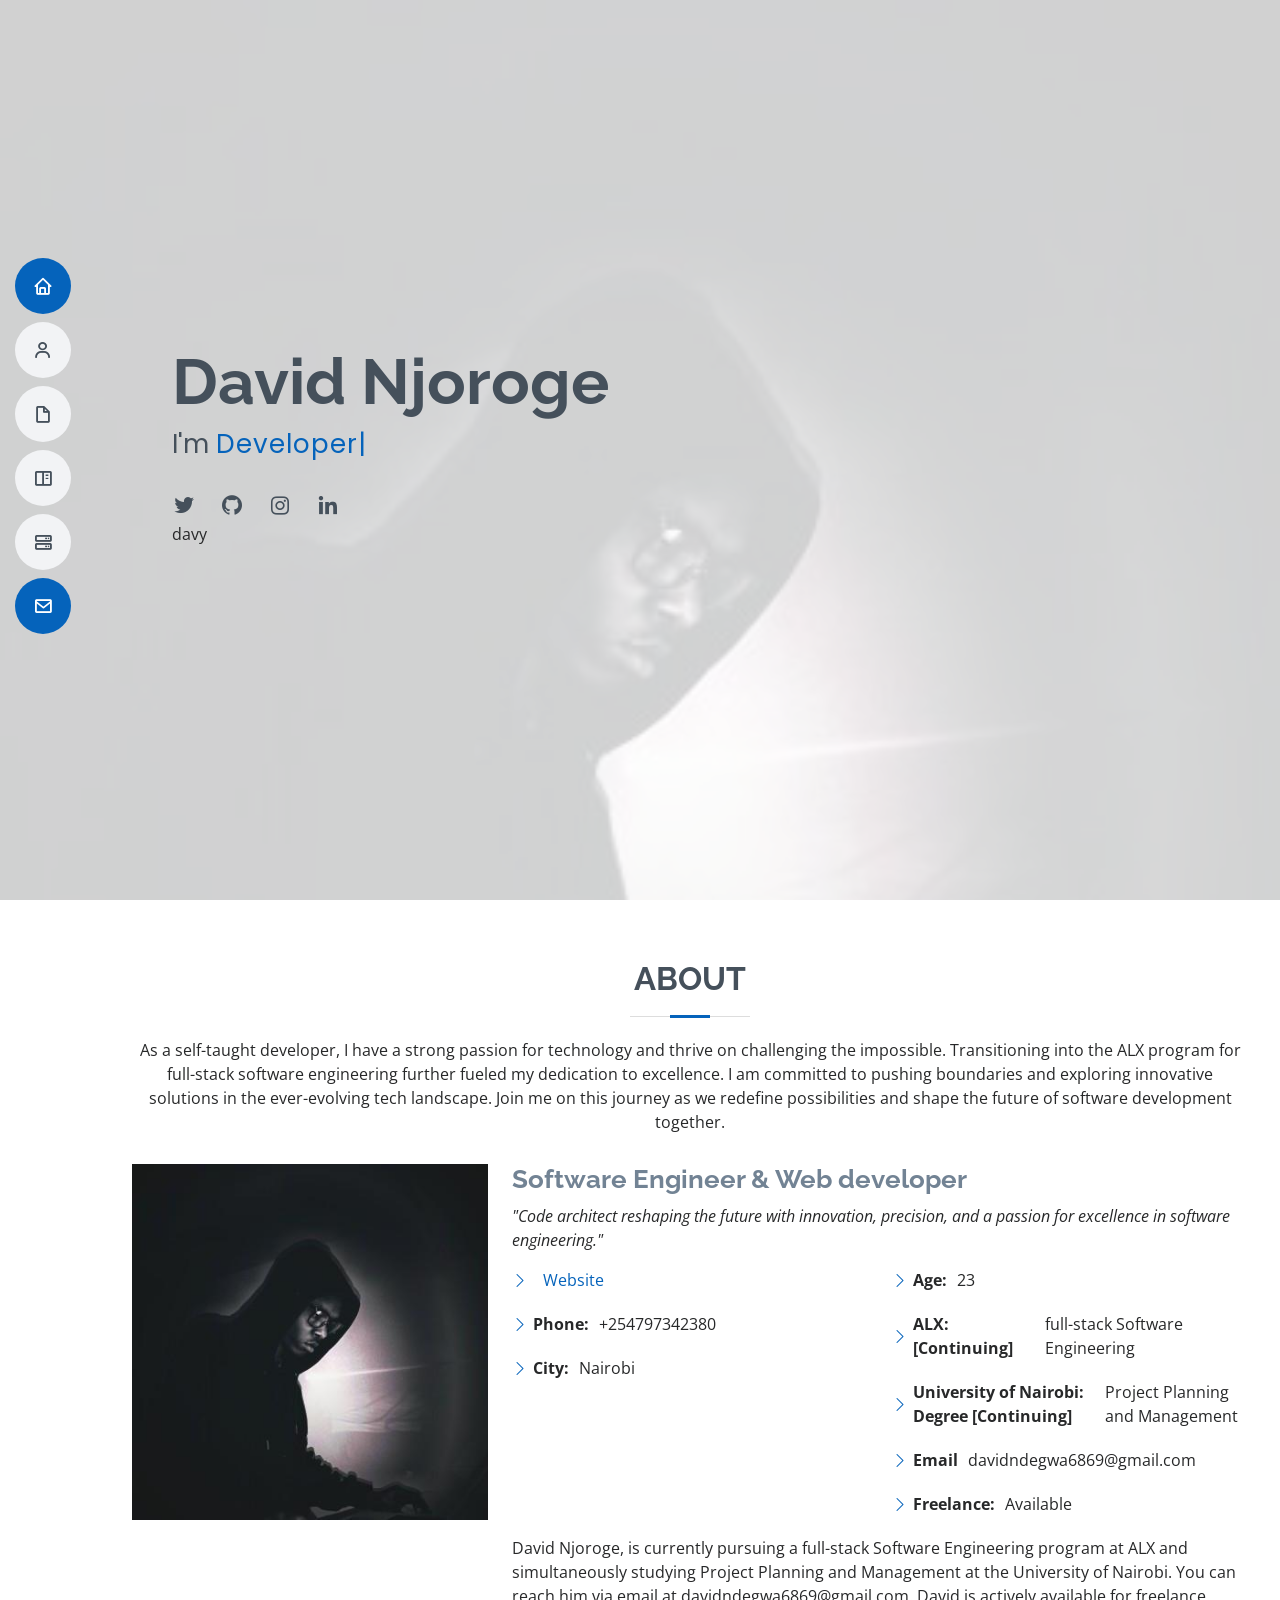
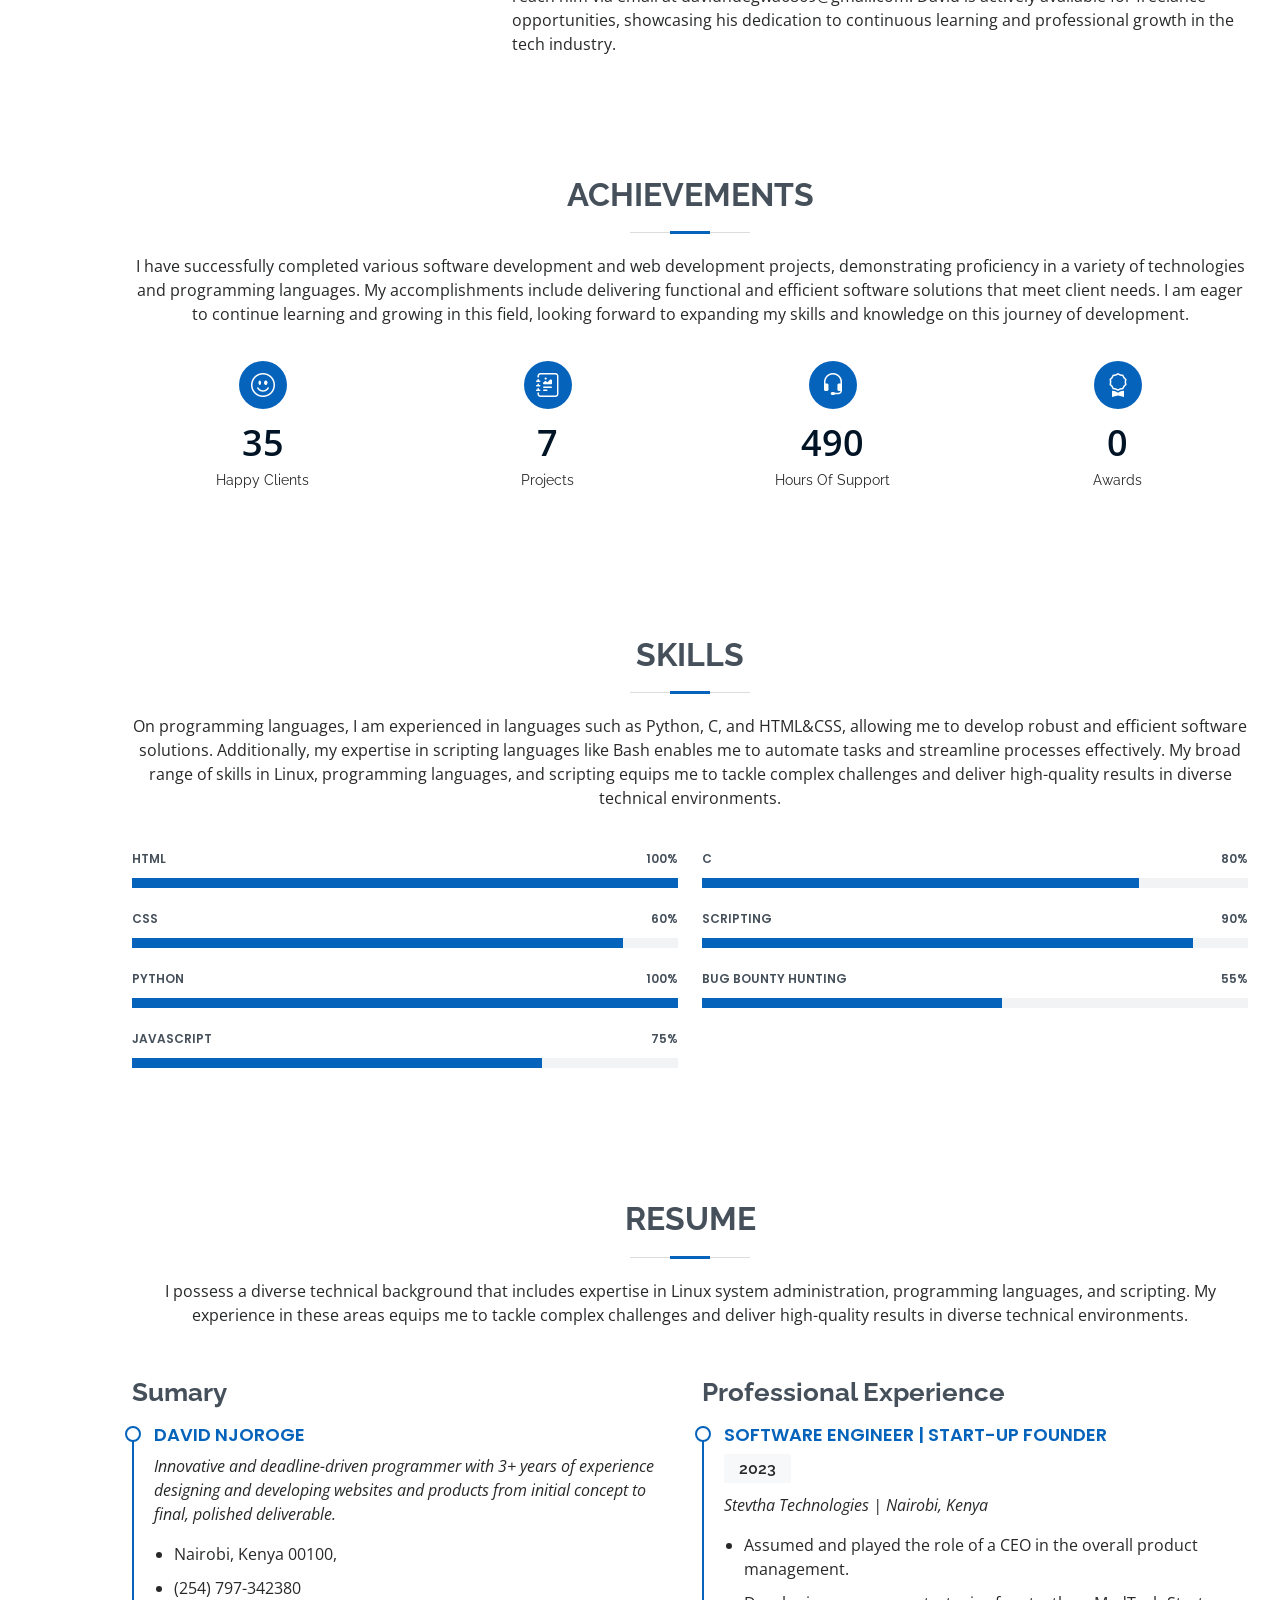
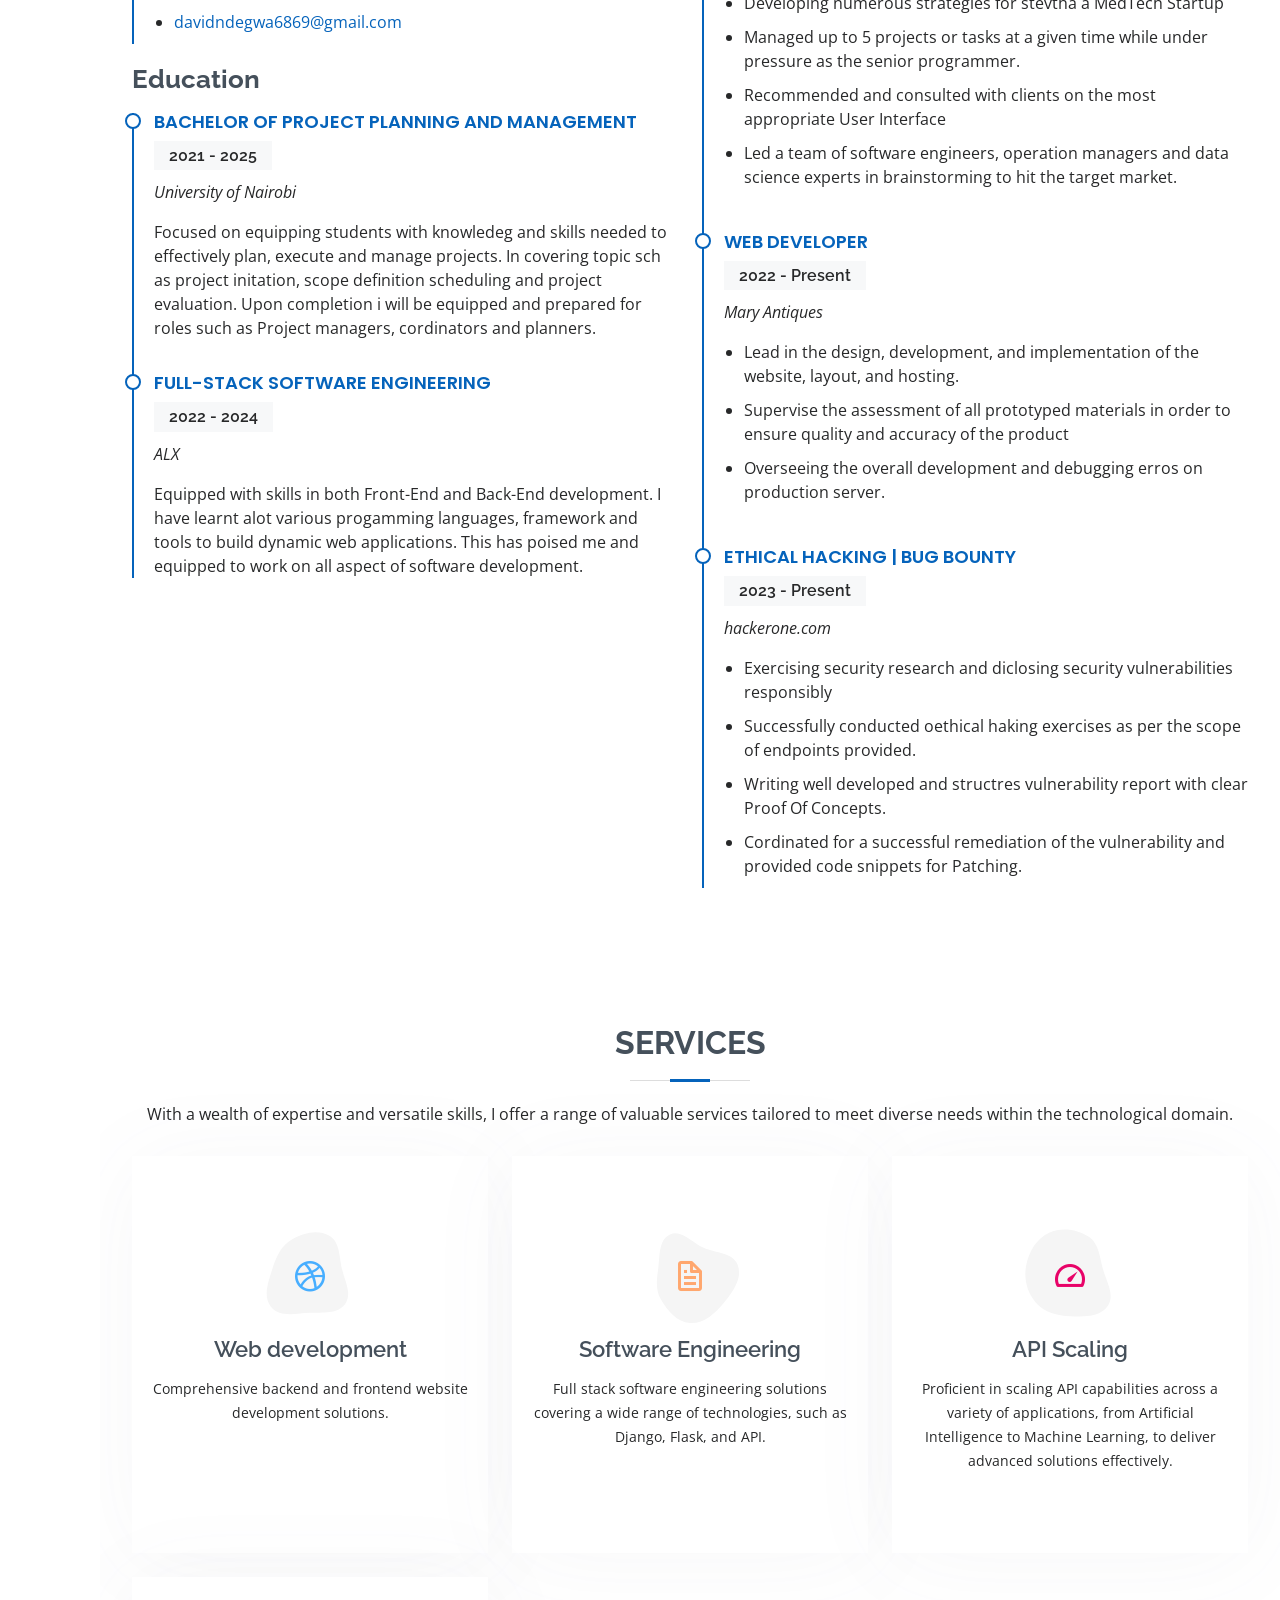
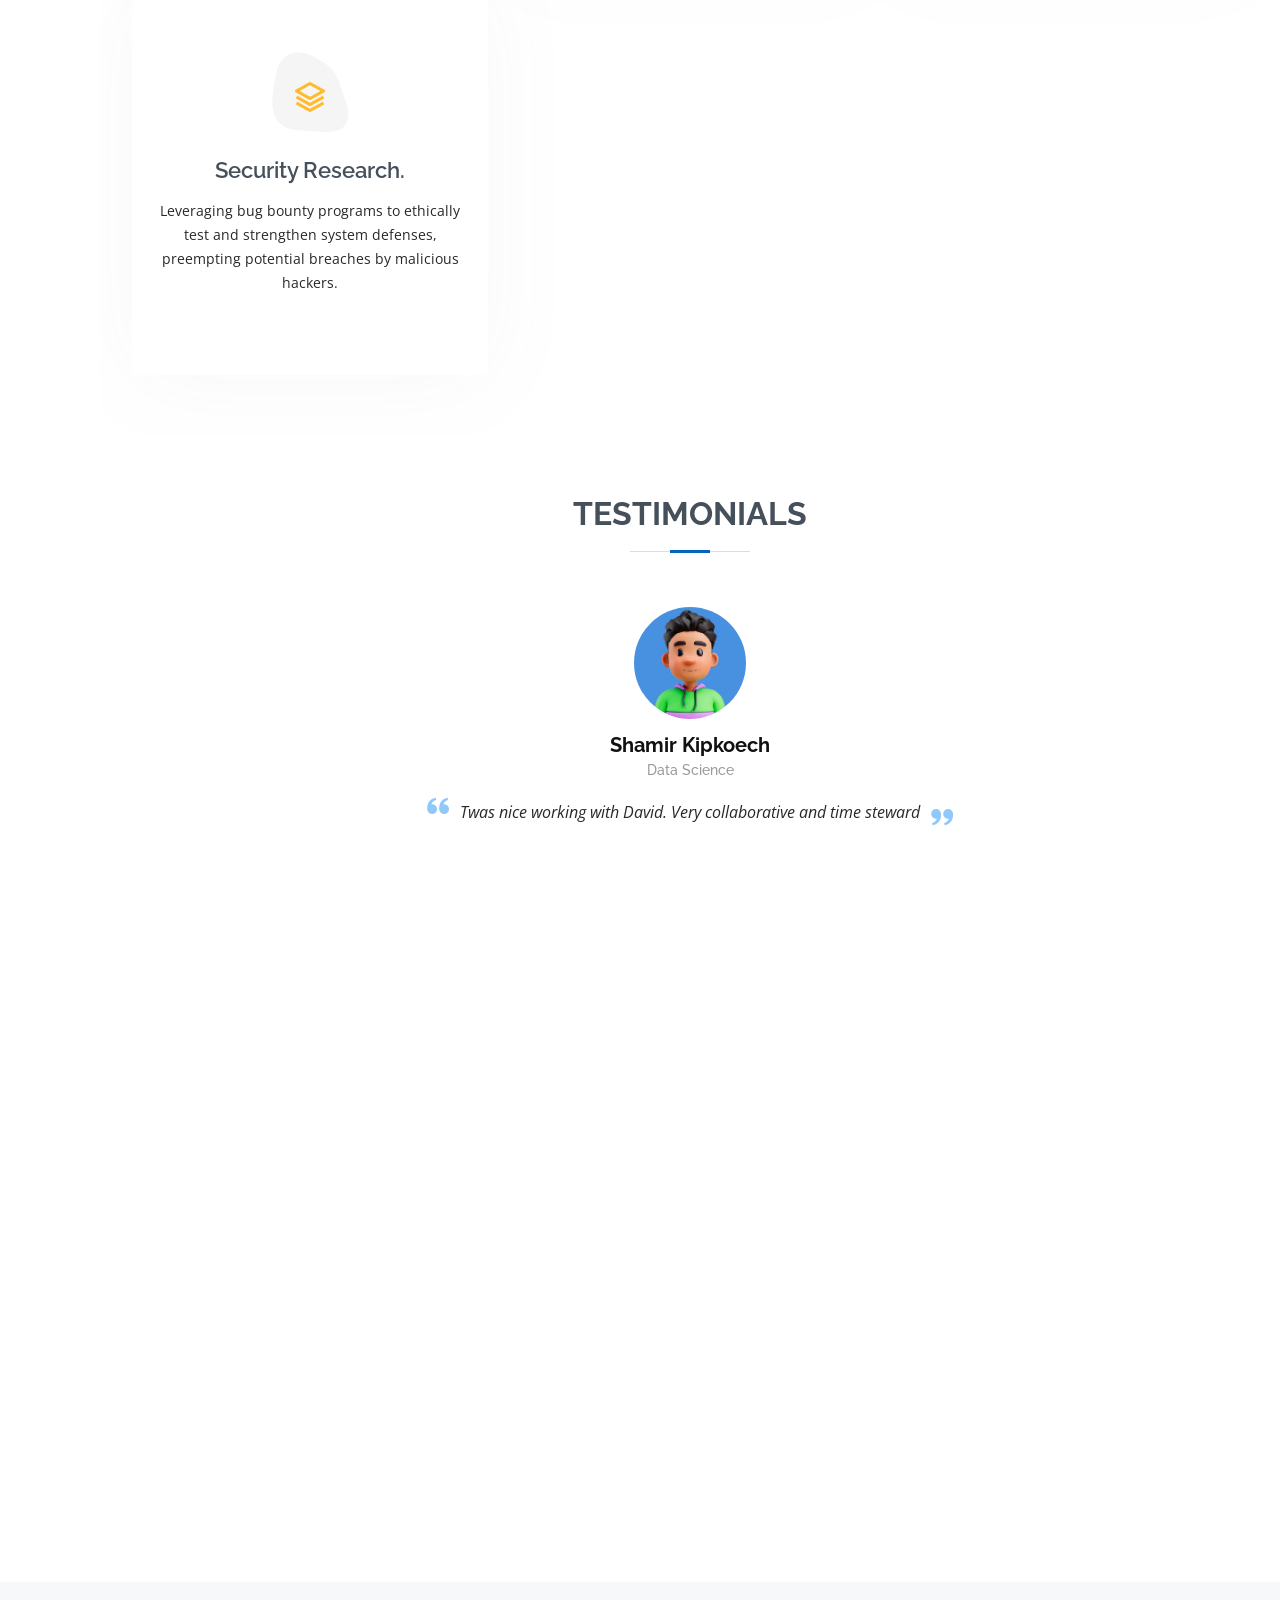
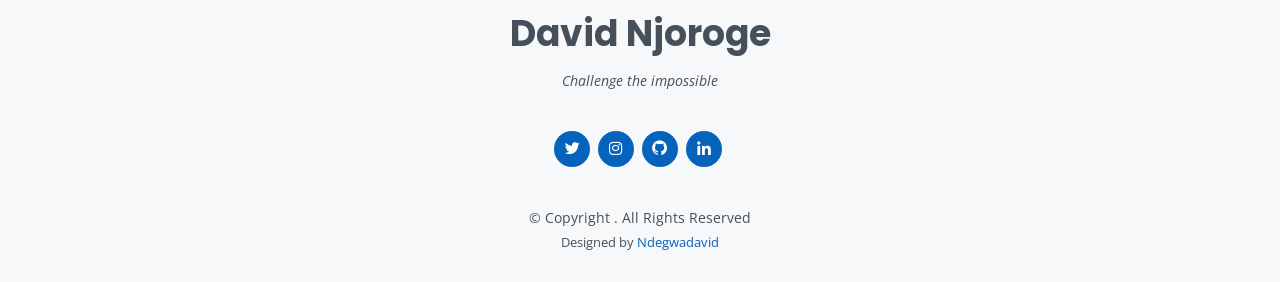
==== index.html @ e7c14a0f "BUild: push" ====
<!DOCTYPE html>
<html lang="en">

<head>
  <meta charset="utf-8">
  <meta content="width=device-width, initial-scale=1.0" name="viewport">

  <title>David Njoroge</title>
  <meta content="" name="description">
  <meta content="" name="keywords">

  <!-- Favicons -->
  <link href="assets/img/favicon.png" rel="icon">
  <link href="assets/img/apple-touch-icon.png" rel="apple-touch-icon">

  <!-- Google Fonts -->
  <link href="https://fonts.googleapis.com/css?family=Open+Sans:300,300i,400,400i,600,600i,700,700i|Raleway:300,300i,400,400i,500,500i,600,600i,700,700i|Poppins:300,300i,400,400i,500,500i,600,600i,700,700i" rel="stylesheet">

  <!-- Vendor CSS Files -->
  <link href="assets/vendor/aos/aos.css" rel="stylesheet">
  <link href="assets/vendor/bootstrap/css/bootstrap.min.css" rel="stylesheet">
  <link href="assets/vendor/bootstrap-icons/bootstrap-icons.css" rel="stylesheet">
  <link href="assets/vendor/boxicons/css/boxicons.min.css" rel="stylesheet">
  <link href="assets/vendor/glightbox/css/glightbox.min.css" rel="stylesheet">
  <link href="assets/vendor/swiper/swiper-bundle.min.css" rel="stylesheet">

  <!-- Template Main CSS File -->
  <link href="assets/css/style.css" rel="stylesheet">

  <!-- =======================================================
  * Template Name: MyResume
  * Updated: Jan 29 2024 with Bootstrap v5.3.2
  * Template URL: https://bootstrapmade.com/free-html-bootstrap-template-my-resume/
  * Author: BootstrapMade.com
  * License: https://bootstrapmade.com/license/
  ======================================================== -->
</head>

<body>

  <!-- ======= Mobile nav toggle button ======= -->
  <!-- <button type="button" class="mobile-nav-toggle d-xl-none"><i class="bi bi-list mobile-nav-toggle"></i></button> -->
  <i class="bi bi-list mobile-nav-toggle d-lg-none"></i>
  <!-- ======= Header ======= -->
  <header id="header" class="d-flex flex-column justify-content-center">

    <nav id="navbar" class="navbar nav-menu">
      <ul>
        <li><a href="#hero" class="nav-link scrollto active"><i class="bx bx-home"></i> <span>Home</span></a></li>
        <li><a href="#about" class="nav-link scrollto"><i class="bx bx-user"></i> <span>About</span></a></li>
        <li><a href="#resume" class="nav-link scrollto"><i class="bx bx-file-blank"></i> <span>Resume</span></a></li>
        <li><a href="#portfolio" class="nav-link scrollto"><i class="bx bx-book-content"></i> <span>Portfolio</span></a></li>
        <li><a href="#services" class="nav-link scrollto"><i class="bx bx-server"></i> <span>Services</span></a></li>
        <li><a href="#contact" class="nav-link scrollto"><i class="bx bx-envelope"></i> <span>Contact</span></a></li>
      </ul>
    </nav><!-- .nav-menu -->

  </header><!-- End Header -->

  <!-- ======= Hero Section ======= -->
  <section id="hero" class="d-flex flex-column justify-content-center">
    <div class="container" data-aos="zoom-in" data-aos-delay="100">
      <h1>David Njoroge</h1>
      <p>I'm <span class="typed" data-typed-items="Developer, Project management student, Freelancer, Software Engineer"></span></p>
      <div class="social-links">
        <a href="#" class="twitter"><i class="bx bxl-twitter"></i></a>
        <a href="https://github.com/Ndegwadavid" target="_blank" class="github"><i class="bx bxl-github"></i></a>
        <!--
          <a href="#" class="facebook"><i class="bx bxl-facebook"></i></a>
          <a href="#" class="twitter"><i class="bx bxl-twitter"></i></a>
        -->        


        <a href="https://www.instagram.com/david.njoroge_/" target="_blank" class="instagram"><i class="bx bxl-instagram"></i></a>
        <!--
          <a href="#" class="google-plus"><i class="bx bxl-skype"></i></a>

        -->
        <a href="https://www.linkedin.com/in/david-njoroge-7a6a55226/" target="_blank" class="linkedin"><i class="bx bxl-linkedin"></i></a>
      </div>davy
    </div>
  </section><!-- End Hero -->

  <main id="main">

    <!-- ======= About Section ======= -->
    <section id="about" class="about">
      <div class="container" data-aos="fade-up">

        <div class="section-title">
          <h2>About</h2>
          <p>As a self-taught developer, I have a strong passion for technology and thrive on challenging the impossible. Transitioning into the ALX program for full-stack software engineering further fueled my dedication to excellence. I am committed to pushing boundaries and exploring innovative solutions in the ever-evolving tech landscape. Join me on this journey as we redefine possibilities and shape the future of software development together.</p>
        </div>

        <div class="row">
          <div class="col-lg-4">
            <img src="assets/img/Myprof.jpeg" class="img-fluid" alt="">
          </div>
          <div class="col-lg-8 pt-4 pt-lg-0 content">
            <h3>Software Engineer & Web developer</h3>
            <p class="fst-italic">
              "Code architect reshaping the future with innovation, precision, and a passion for excellence in software engineering."
            </p>
            <div class="row">
              <div class="col-lg-6">
                <ul>
                  <li><i class="bi bi-chevron-right"></i> <strong></strong> <span><a href="https://sysu.me">Website</a></span></li>
                  <li><i class="bi bi-chevron-right"></i> <strong>Phone:</strong> <span>+254797342380</span></li>
                  <li><i class="bi bi-chevron-right"></i> <strong>City:</strong> <span>Nairobi</span></li>
                </ul>
              </div>
              <div class="col-lg-6">
                <ul>
                  <li><i class="bi bi-chevron-right"></i> <strong>Age:</strong> <span>23</span></li>
                  <li><i class="bi bi-chevron-right"></i> <strong>ALX: [Continuing]</strong> <span>full-stack Software Engineering</span></li>
                  <li><i class="bi bi-chevron-right"></i> <strong>University of Nairobi: Degree [Continuing]</strong> <span>Project Planning and Management</span></li>
                  <li><i class="bi bi-chevron-right"></i> <strong>Email</strong> <span>davidndegwa6869@gmail.com</span></li>
                  <li><i class="bi bi-chevron-right"></i> <strong>Freelance:</strong> <span>Available</span></li>
                </ul>
              </div>
            </div>
            <p>
              David Njoroge, is currently pursuing a full-stack Software Engineering program at ALX and simultaneously studying Project Planning and Management at the University of Nairobi. You can reach him via email at davidndegwa6869@gmail.com. David is actively available for freelance opportunities, showcasing his dedication to continuous learning and professional growth in the tech industry.
            </p>
          </div>
        </div>

      </div>
    </section><!-- End About Section -->

    <!-- ======= Facts Section ======= -->
    <section id="facts" class="facts">
      <div class="container" data-aos="fade-up">

        <div class="section-title">
          <h2>Achievements</h2>
          <p>I have successfully completed various software development and web development projects, demonstrating proficiency in a variety of technologies and programming languages. My accomplishments include delivering functional and efficient software solutions that meet client needs. I am eager to continue learning and growing in this field, looking forward to expanding my skills and knowledge on this journey of development.</p>
        </div>

        <div class="row">

          <div class="col-lg-3 col-md-6">
            <div class="count-box">
              <i class="bi bi-emoji-smile"></i>
              <span data-purecounter-start="0" data-purecounter-end="36" data-purecounter-duration="1" class="purecounter"></span>
              <p>Happy Clients</p>
            </div>
          </div>

          <div class="col-lg-3 col-md-6 mt-5 mt-md-0">
            <div class="count-box">
              <i class="bi bi-journal-richtext"></i>
              <span data-purecounter-start="0" data-purecounter-end="7" data-purecounter-duration="1" class="purecounter"></span>
              <p>Projects</p>
            </div>
          </div>

          <div class="col-lg-3 col-md-6 mt-5 mt-lg-0">
            <div class="count-box">
              <i class="bi bi-headset"></i>
              <span data-purecounter-start="0" data-purecounter-end="500" data-purecounter-duration="1" class="purecounter"></span>
              <p>Hours Of Support</p>
            </div>
          </div>

          <div class="col-lg-3 col-md-6 mt-5 mt-lg-0">
            <div class="count-box">
              <i class="bi bi-award"></i>
              <span data-purecounter-start="0" data-purecounter-end="0" data-purecounter-duration="1" class="purecounter"></span>
              <p>Awards</p>
            </div>
          </div>

        </div>

      </div>
    </section><!-- End Facts Section -->

    <!-- ======= Skills Section ======= -->
    <section id="skills" class="skills section-bg">
      <div class="container" data-aos="fade-up">

        <div class="section-title">
          <h2>Skills</h2>
          <p>On programming languages, I am experienced in languages such as Python, C, and HTML&CSS, allowing me to develop robust and efficient software solutions. Additionally, my expertise in scripting languages like Bash enables me to automate tasks and streamline processes effectively. My broad range of skills in Linux, programming languages, and scripting equips me to tackle complex challenges and deliver high-quality results in diverse technical environments.</p>
        </div>

        <div class="row skills-content">

          <div class="col-lg-6">

            <div class="progress">
              <span class="skill">HTML <i class="val">100%</i></span>
              <div class="progress-bar-wrap">
                <div class="progress-bar" role="progressbar" aria-valuenow="100" aria-valuemin="0" aria-valuemax="100"></div>
              </div>
            </div>
            

            <div class="progress">
              <span class="skill">CSS <i class="val">60%</i></span>
              <div class="progress-bar-wrap">
                <div class="progress-bar" role="progressbar" aria-valuenow="90" aria-valuemin="0" aria-valuemax="100"></div>
              </div>
            </div>
            <div class="progress">
              <span class="skill">Python<i class="val">100%</i></span>
              <div class="progress-bar-wrap">
                <div class="progress-bar" role="progressbar" aria-valuenow="100" aria-valuemin="0" aria-valuemax="100"></div>
              </div>
            </div>

            <div class="progress">
              <span class="skill">JavaScript <i class="val">75%</i></span>
              <div class="progress-bar-wrap">
                <div class="progress-bar" role="progressbar" aria-valuenow="75" aria-valuemin="0" aria-valuemax="100"></div>
              </div>
            </div>

          </div>

          <div class="col-lg-6">

            <div class="progress">
              <span class="skill">C<i class="val">80%</i></span>
              <div class="progress-bar-wrap">
                <div class="progress-bar" role="progressbar" aria-valuenow="80" aria-valuemin="0" aria-valuemax="100"></div>
              </div>
            </div>

            <div class="progress">
              <span class="skill">Scripting<i class="val">90%</i></span>
              <div class="progress-bar-wrap">
                <div class="progress-bar" role="progressbar" aria-valuenow="90" aria-valuemin="0" aria-valuemax="100"></div>
              </div>
            </div>

            <div class="progress">
              <span class="skill">Bug BOunty Hunting<i class="val">55%</i></span>
              <div class="progress-bar-wrap">
                <div class="progress-bar" role="progressbar" aria-valuenow="55" aria-valuemin="0" aria-valuemax="100"></div>
              </div>
            </div>

          </div>

        </div>

      </div>
    </section><!-- End Skills Section -->

    <!-- ======= Resume Section ======= -->
    <section id="resume" class="resume">
      <div class="container" data-aos="fade-up">

        <div class="section-title">
          <h2>Resume</h2>
          <p>I possess a diverse technical background that includes expertise in Linux system administration, programming languages, and scripting. My experience in these areas equips me to tackle complex challenges and deliver high-quality results in diverse technical environments.</p>
        </div>

        <div class="row">
          <div class="col-lg-6">
            <h3 class="resume-title">Sumary</h3>
            <div class="resume-item pb-0">
              <h4>David Njoroge</h4>
              <p><em>Innovative and deadline-driven programmer with 3+ years of experience designing and developing websites and products from initial concept to final, polished deliverable.</em></p>
              <ul>
                <li>Nairobi, Kenya 00100,</li>
                <li>(254) 797-342380</li>
                <li><a href="https://mail.google.com" target="_blank"> davidndegwa6869@gmail.com</a></li>
              </ul>
            </div>

            <h3 class="resume-title">Education</h3>
            <div class="resume-item">
              <h4>Bachelor of Project Planning and Management</h4>
              <h5>2021 - 2025</h5>
              <p><em>University of Nairobi</em></p>
              <p>Focused on equipping students with knowledeg and skills needed to effectively plan, execute and manage projects. In covering topic sch as project initation, scope definition scheduling and project evaluation. Upon completion i will be equipped and prepared for roles such as Project managers, cordinators and planners.</p>
            </div>
            <div class="resume-item">
              <h4>Full-Stack SOftware Engineering</h4>
              <h5>2022 - 2024</h5>
              <p><em>ALX</em></p>
              <p>Equipped with skills in both Front-End and Back-End development. I have learnt alot various progamming languages, framework and tools to build dynamic web applications. This has poised me and equipped to work on all aspect of software development.</p>
            </div>
          </div>
          <div class="col-lg-6">
            <h3 class="resume-title">Professional Experience</h3>
            <div class="resume-item"> 
              <h4>Software Engineer | Start-up FOunder</h4>
              <h5>2023</h5>
              <p><em>Stevtha Technologies | Nairobi, Kenya</em></p>
              <ul>
                <li>Assumed and played the role of a CEO in the overall product management.</li>
                <li>Developing numerous strategies for stevtha a MedTech Startup</li>
                <li>Managed up to 5 projects or tasks at a given time while under pressure as the senior programmer.</li>
                <li>Recommended and consulted with clients on the most appropriate User Interface</li>
                <li>Led a team of software engineers, operation managers and data science experts in brainstorming to hit the target market.</li>
              </ul>
            </div>
            <div class="resume-item">
              <h4>Web Developer</h4>
              <h5>2022 - Present</h5>
              <p><em>Mary Antiques</em></p>
              <ul>
                <li>Lead in the design, development, and implementation of the website, layout, and hosting.</li>                
                <li>Supervise the assessment of all prototyped materials in order to ensure quality and accuracy of the product</li>
                <li>Overseeing the overall development and debugging erros on production server.</li>
              </ul>
            </div>
            <div class="resume-item">
              <h4>Ethical Hacking | Bug bounty</h4>
              <h5>2023 - Present</h5>
              <p><em>hackerone.com</em></p>
              <ul>
                <li>Exercising security research and diclosing security vulnerabilities responsibly</li>
                <li>Successfully conducted oethical haking exercises as per the scope of endpoints provided.</li>
                <li>Writing well developed and structres vulnerability report with clear Proof Of Concepts.</li>
                <li>Cordinated for a successful remediation of the vulnerability and provided code snippets for Patching.</li>
              </ul>
            </div>
          </div>
        </div>

      </div>
    </section><!-- End Resume Section -->
<!--
  <section id="portfolio" class="portfolio section-bg">
    <div class="container" data-aos="fade-up">

      <div class="section-title">
        <h2>Portfolio</h2>
        <p>Magnam dolores commodi suscipit. Necessitatibus eius consequatur ex aliquid fuga eum quidem. Sit sint consectetur velit. Quisquam quos quisquam cupiditate. Et nemo qui impedit suscipit alias ea. Quia fugiat sit in iste officiis commodi quidem hic quas.</p>
      </div>

      <div class="row">
        <div class="col-lg-12 d-flex justify-content-center" data-aos="fade-up" data-aos-delay="100">
          <ul id="portfolio-flters">
            <li data-filter="*" class="filter-active">All</li>
            <li data-filter=".filter-app">App</li>
            <li data-filter=".filter-card">Card</li>
            <li data-filter=".filter-web">Web</li>
          </ul>
        </div>
      </div>

      <div class="row portfolio-container" data-aos="fade-up" data-aos-delay="200">

        <div class="col-lg-4 col-md-6 portfolio-item filter-app">
          <div class="portfolio-wrap">
            <img src="assets/img/portfolio/portfolio-1.jpg" class="img-fluid" alt="">
            <div class="portfolio-info">
              <h4>App 1</h4>
              <p>App</p>
              <div class="portfolio-links">
                <a href="assets/img/portfolio/portfolio-1.jpg" data-gallery="portfolioGallery" class="portfolio-lightbox" title="App 1"><i class="bx bx-plus"></i></a>
                <a href="portfolio-details.html" class="portfolio-details-lightbox" data-glightbox="type: external" title="Portfolio Details"><i class="bx bx-link"></i></a>
              </div>
            </div>
          </div>
        </div>

        <div class="col-lg-4 col-md-6 portfolio-item filter-web">
          <div class="portfolio-wrap">
            <img src="assets/img/portfolio/portfolio-2.jpg" class="img-fluid" alt="">
            <div class="portfolio-info">
              <h4>Web 3</h4>
              <p>Web</p>
              <div class="portfolio-links">
                <a href="assets/img/portfolio/portfolio-2.jpg" data-gallery="portfolioGallery" class="portfolio-lightbox" title="Web 3"><i class="bx bx-plus"></i></a>
                <a href="portfolio-details.html" class="portfolio-details-lightbox" data-glightbox="type: external" title="Portfolio Details"><i class="bx bx-link"></i></a>
              </div>
            </div>
          </div>
        </div>

        <div class="col-lg-4 col-md-6 portfolio-item filter-app">
          <div class="portfolio-wrap">
            <img src="assets/img/portfolio/portfolio-3.jpg" class="img-fluid" alt="">
            <div class="portfolio-info">
              <h4>App 2</h4>
              <p>App</p>
              <div class="portfolio-links">
                <a href="assets/img/portfolio/portfolio-3.jpg" data-gallery="portfolioGallery" class="portfolio-lightbox" title="App 2"><i class="bx bx-plus"></i></a>
                <a href="portfolio-details.html" class="portfolio-details-lightbox" data-glightbox="type: external" title="Portfolio Details"><i class="bx bx-link"></i></a>
              </div>
            </div>
          </div>
        </div>

        <div class="col-lg-4 col-md-6 portfolio-item filter-card">
          <div class="portfolio-wrap">
            <img src="assets/img/portfolio/portfolio-4.jpg" class="img-fluid" alt="">
            <div class="portfolio-info">
              <h4>Card 2</h4>
              <p>Card</p>
              <div class="portfolio-links">
                <a href="assets/img/portfolio/portfolio-4.jpg" data-gallery="portfolioGallery" class="portfolio-lightbox" title="Card 2"><i class="bx bx-plus"></i></a>
                <a href="portfolio-details.html" class="portfolio-details-lightbox" data-glightbox="type: external" title="Portfolio Details"><i class="bx bx-link"></i></a>
              </div>
            </div>
          </div>
        </div>

        <div class="col-lg-4 col-md-6 portfolio-item filter-web">
          <div class="portfolio-wrap">
            <img src="assets/img/portfolio/portfolio-5.jpg" class="img-fluid" alt="">
            <div class="portfolio-info">
              <h4>Web 2</h4>
              <p>Web</p>
              <div class="portfolio-links">
                <a href="assets/img/portfolio/portfolio-5.jpg" data-gallery="portfolioGallery" class="portfolio-lightbox" title="Web 2"><i class="bx bx-plus"></i></a>
                <a href="portfolio-details.html" class="portfolio-details-lightbox" data-glightbox="type: external" title="Portfolio Details"><i class="bx bx-link"></i></a>
              </div>
            </div>
          </div>
        </div>

        <div class="col-lg-4 col-md-6 portfolio-item filter-app">
          <div class="portfolio-wrap">
            <img src="assets/img/portfolio/portfolio-6.jpg" class="img-fluid" alt="">
            <div class="portfolio-info">
              <h4>App 3</h4>
              <p>App</p>
              <div class="portfolio-links">
                <a href="assets/img/portfolio/portfolio-6.jpg" data-gallery="portfolioGallery" class="portfolio-lightbox" title="App 3"><i class="bx bx-plus"></i></a>
                <a href="portfolio-details.html" class="portfolio-details-lightbox" data-glightbox="type: external" title="Portfolio Details"><i class="bx bx-link"></i></a>
              </div>
            </div>
          </div>
        </div>

        <div class="col-lg-4 col-md-6 portfolio-item filter-card">
          <div class="portfolio-wrap">
            <img src="assets/img/portfolio/portfolio-7.jpg" class="img-fluid" alt="">
            <div class="portfolio-info">
              <h4>Card 1</h4>
              <p>Card</p>
              <div class="portfolio-links">
                <a href="assets/img/portfolio/portfolio-7.jpg" data-gallery="portfolioGallery" class="portfolio-lightbox" title="Card 1"><i class="bx bx-plus"></i></a>
                <a href="portfolio-details.html" class="portfolio-details-lightbox" data-glightbox="type: external" title="Portfolio Details"><i class="bx bx-link"></i></a>
              </div>
            </div>
          </div>
        </div>

        <div class="col-lg-4 col-md-6 portfolio-item filter-card">
          <div class="portfolio-wrap">
            <img src="assets/img/portfolio/portfolio-8.jpg" class="img-fluid" alt="">
            <div class="portfolio-info">
              <h4>Card 3</h4>
              <p>Card</p>
              <div class="portfolio-links">
                <a href="assets/img/portfolio/portfolio-8.jpg" data-gallery="portfolioGallery" class="portfolio-lightbox" title="Card 3"><i class="bx bx-plus"></i></a>
                <a href="portfolio-details.html" class="portfolio-details-lightbox" data-glightbox="type: external" title="Portfolio Details"><i class="bx bx-link"></i></a>
              </div>
            </div>
          </div>
        </div>

        <div class="col-lg-4 col-md-6 portfolio-item filter-web">
          <div class="portfolio-wrap">
            <img src="assets/img/portfolio/portfolio-9.jpg" class="img-fluid" alt="">
            <div class="portfolio-info">
              <h4>Web 3</h4>
              <p>Web</p>
              <div class="portfolio-links">
                <a href="assets/img/portfolio/portfolio-9.jpg" data-gallery="portfolioGallery" class="portfolio-lightbox" title="Web 3"><i class="bx bx-plus"></i></a>
                <a href="portfolio-details.html" class="portfolio-details-lightbox" data-glightbox="type: external" title="Portfolio Details"><i class="bx bx-link"></i></a>
              </div>
            </div>
          </div>
        </div>

      </div>

    </div>
  </section>
-->

    <!-- ======= Services Section ======= -->
    <section id="services" class="services">
      <div class="container" data-aos="fade-up">

        <div class="section-title">
          <h2>Services</h2>
          <p>With a wealth of expertise and versatile skills, I offer a range of valuable services tailored to meet diverse needs within the technological domain.</p>
        </div>

        <div class="row">

          <div class="col-lg-4 col-md-6 d-flex align-items-stretch" data-aos="zoom-in" data-aos-delay="100">
            <div class="icon-box iconbox-blue">
              <div class="icon">
                <svg width="100" height="100" viewBox="0 0 600 600" xmlns="http://www.w3.org/2000/svg">
                  <path stroke="none" stroke-width="0" fill="#f5f5f5" d="M300,521.0016835830174C376.1290562159157,517.8887921683347,466.0731472004068,529.7835943286574,510.70327084640275,468.03025145048787C554.3714126377745,407.6079735673963,508.03601936045806,328.9844924480964,491.2728898941984,256.3432110539036C474.5976632858925,184.082847569629,479.9380746630129,96.60480741107993,416.23090153303,58.64404602377083C348.86323505073057,18.502131276798302,261.93793281208167,40.57373210992963,193.5410806939664,78.93577620505333C130.42746243093433,114.334589627462,98.30271207620316,179.96522072025542,76.75703585869454,249.04625023123273C51.97151888228291,328.5150500222984,13.704378332031375,421.85034740162234,66.52175969318436,486.19268352777647C119.04800174914682,550.1803526380478,217.28368757567262,524.383925680826,300,521.0016835830174"></path>
                </svg>
                <i class="bx bxl-dribbble"></i>
              </div>
              <h4><a href="">Web development</a></h4>
              <p>Comprehensive backend and frontend website development solutions.</p>
            </div>
          </div>

          <div class="col-lg-4 col-md-6 d-flex align-items-stretch mt-4 mt-md-0" data-aos="zoom-in" data-aos-delay="200">
            <div class="icon-box iconbox-orange ">
              <div class="icon">
                <svg width="100" height="100" viewBox="0 0 600 600" xmlns="http://www.w3.org/2000/svg">
                  <path stroke="none" stroke-width="0" fill="#f5f5f5" d="M300,582.0697525312426C382.5290701553225,586.8405444964366,449.9789794690241,525.3245884688669,502.5850820975895,461.55621195738473C556.606425686781,396.0723002908107,615.8543463187945,314.28637112970534,586.6730223649479,234.56875336149918C558.9533121215079,158.8439757836574,454.9685369536778,164.00468322053177,381.49747125262974,130.76875717737553C312.15926192815925,99.40240125094834,248.97055460311594,18.661163978235184,179.8680185752513,50.54337015887873C110.5421016452524,82.52863877960104,119.82277516462835,180.83849132639028,109.12597500060166,256.43424936330496C100.08760227029461,320.3096726198365,92.17705696193138,384.0621239912766,124.79988738764834,439.7174275375508C164.83382741302287,508.01625554203684,220.96474134820875,577.5009287672846,300,582.0697525312426"></path>
                </svg>
                <i class="bx bx-file"></i>
              </div>
              <h4><a href="">Software Engineering</a></h4>
              <p>Full stack software engineering solutions covering a wide range of technologies, such as Django, Flask, and API.</p>
            </div>
          </div>

          <div class="col-lg-4 col-md-6 d-flex align-items-stretch mt-4 mt-lg-0" data-aos="zoom-in" data-aos-delay="300">
            <div class="icon-box iconbox-pink">
              <div class="icon">
                <svg width="100" height="100" viewBox="0 0 600 600" xmlns="http://www.w3.org/2000/svg">
                  <path stroke="none" stroke-width="0" fill="#f5f5f5" d="M300,541.5067337569781C382.14930387511276,545.0595476570109,479.8736841581634,548.3450877840088,526.4010558755058,480.5488172755941C571.5218469581645,414.80211281144784,517.5187510058486,332.0715597781072,496.52539010469104,255.14436215662573C477.37192572678356,184.95920475031193,473.57363656557914,105.61284051026155,413.0603344069578,65.22779650032875C343.27470386102294,18.654635553484475,251.2091493199835,5.337323636656869,175.0934190732945,40.62881213300186C97.87086631185822,76.43348514350839,51.98124368387456,156.15599469081315,36.44837278890362,239.84606092416172C21.716077023791087,319.22268207091537,43.775223500013084,401.1760424656574,96.891909868211,461.97329694683043C147.22146801428983,519.5804099606455,223.5754009179313,538.201503339737,300,541.5067337569781"></path>
                </svg>
                <i class="bx bx-tachometer"></i>
              </div>
              <h4><a href="">API Scaling</a></h4>
              <p>Proficient in scaling API capabilities across a variety of applications, from Artificial Intelligence to Machine Learning, to deliver advanced solutions effectively.</p>
            </div>
          </div>

  <div class="col-lg-4 col-md-6 d-flex align-items-stretch mt-4" data-aos="zoom-in" data-aos-delay="100">
    <div class="icon-box iconbox-yellow">
      <div class="icon">
        <svg width="100" height="100" viewBox="0 0 600 600" xmlns="http://www.w3.org/2000/svg">
          <path stroke="none" stroke-width="0" fill="#f5f5f5" d="M300,503.46388370962813C374.79870501325706,506.71871716319447,464.8034551963731,527.1746412648533,510.4981551193396,467.86667711651364C555.9287308511215,408.9015244558933,512.6030010748507,327.5744911775523,490.211057578863,256.5855673507754C471.097692560561,195.9906835881958,447.69079081568157,138.11976852964426,395.19560036434837,102.3242989838813C329.3053358748298,57.3949838291264,248.02791733380457,8.279543830951368,175.87071277845988,42.242879143198664C103.41431057327972,76.34704239035025,93.79494320519305,170.9812938413882,81.28167332365135,250.07896920659033C70.17666984294237,320.27484674793965,64.84698225790005,396.69656628748305,111.28512138212992,450.4950937839243C156.20124167950087,502.5303643271138,231.32542653798444,500.4755392045468,300,503.46388370962813"></path>
        </svg>
        <i class="bx bx-layer"></i>
      </div>
      <h4><a href="">Security Research.</a></h4>
      <p>Leveraging bug bounty programs to ethically test and strengthen system defenses, preempting potential breaches by malicious hackers.</p>
    </div>
  </div>
<!--<div class="col-lg-4 col-md-6 d-flex align-items-stretch mt-4" data-aos="zoom-in" data-aos-delay="100">
    <div class="icon-box iconbox-yellow">
      <div class="icon">
        <svg width="100" height="100" viewBox="0 0 600 600" xmlns="http://www.w3.org/2000/svg">
          <path stroke="none" stroke-width="0" fill="#f5f5f5" d="M300,503.46388370962813C374.79870501325706,506.71871716319447,464.8034551963731,527.1746412648533,510.4981551193396,467.86667711651364C555.9287308511215,408.9015244558933,512.6030010748507,327.5744911775523,490.211057578863,256.5855673507754C471.097692560561,195.9906835881958,447.69079081568157,138.11976852964426,395.19560036434837,102.3242989838813C329.3053358748298,57.3949838291264,248.02791733380457,8.279543830951368,175.87071277845988,42.242879143198664C103.41431057327972,76.34704239035025,93.79494320519305,170.9812938413882,81.28167332365135,250.07896920659033C70.17666984294237,320.27484674793965,64.84698225790005,396.69656628748305,111.28512138212992,450.4950937839243C156.20124167950087,502.5303643271138,231.32542653798444,500.4755392045468,300,503.46388370962813"></path>
        </svg>
        <i class="bx bx-layer"></i>
      </div>
      <h4><a href="">Nemo Enim</a></h4>
      <p>At vero eos et accusamus et iusto odio dignissimos ducimus qui blanditiis</p>
    </div>
  </div>

  <div class="col-lg-4 col-md-6 d-flex align-items-stretch mt-4" data-aos="zoom-in" data-aos-delay="200">
    <div class="icon-box iconbox-red">
      <div class="icon">
        <svg width="100" height="100" viewBox="0 0 600 600" xmlns="http://www.w3.org/2000/svg">
          <path stroke="none" stroke-width="0" fill="#f5f5f5" d="M300,532.3542879108572C369.38199826031484,532.3153073249985,429.10787420159085,491.63046689027357,474.5244479745417,439.17860296908856C522.8885846962883,383.3225815378663,569.1668002868075,314.3205725914397,550.7432151929288,242.7694973846089C532.6665558377875,172.5657663291529,456.2379748765914,142.6223662098291,390.3689995646985,112.34683881706744C326.66090330228417,83.06452184765237,258.84405631176094,53.51806209861945,193.32584062364296,78.48882559362697C121.61183558270385,105.82097193414197,62.805066853699245,167.19869350419734,48.57481801355237,242.6138429142374C34.843463184063346,315.3850353017275,76.69343916112496,383.4422959591041,125.22947124332185,439.3748458443577C170.7312796277747,491.8107796887764,230.57421082200815,532.3932930995766,300,532.3542879108572"></path>
        </svg>
        <i class="bx bx-slideshow"></i>
      </div>
      <h4><a href="">Dele Cardo</a></h4>
      <p>Quis consequatur saepe eligendi voluptatem consequatur dolor consequuntur</p>
    </div>
  </div>

  <div class="col-lg-4 col-md-6 d-flex align-items-stretch mt-4" data-aos="zoom-in" data-aos-delay="300">
    <div class="icon-box iconbox-teal">
      <div class="icon">
        <svg width="100" height="100" viewBox="0 0 600 600" xmlns="http://www.w3.org/2000/svg">
          <path stroke="none" stroke-width="0" fill="#f5f5f5" d="M300,566.797414625762C385.7384707136149,576.1784315230908,478.7894351017131,552.8928747891023,531.9192734346935,484.94944893311C584.6109503024035,417.5663521118492,582.489472248146,322.67544863468447,553.9536738515405,242.03673114598146C529.1557734026468,171.96086150256528,465.24506316201064,127.66468636344209,395.9583748389544,100.7403814666027C334.2173773831606,76.7482773500951,269.4350130405921,84.62216499799875,207.1952322260088,107.2889140133804C132.92018162631612,134.33871894543012,41.79353780512637,160.00259165414826,22.644507872594943,236.69541883565114C3.319112789854554,314.0945973066697,72.72355303640163,379.243833228382,124.04198916343866,440.3218312028393C172.9286146004772,498.5055451809895,224.45579914871206,558.5317968840102,300,566.797414625762"></path>
        </svg>
        <i class="bx bx-arch"></i>
      </div>
      <h4><a href="">Divera Don</a></h4>
      <p>Modi nostrum vel laborum. Porro fugit error sit minus sapiente sit aspernatur</p>
    </div>
  </div>

</div>

</div>
  <div class="col-lg-4 col-md-6 d-flex align-items-stretch mt-4" data-aos="zoom-in" data-aos-delay="200">
    <div class="icon-box iconbox-red">
      <div class="icon">
        <svg width="100" height="100" viewBox="0 0 600 600" xmlns="http://www.w3.org/2000/svg">
          <path stroke="none" stroke-width="0" fill="#f5f5f5" d="M300,532.3542879108572C369.38199826031484,532.3153073249985,429.10787420159085,491.63046689027357,474.5244479745417,439.17860296908856C522.8885846962883,383.3225815378663,569.1668002868075,314.3205725914397,550.7432151929288,242.7694973846089C532.6665558377875,172.5657663291529,456.2379748765914,142.6223662098291,390.3689995646985,112.34683881706744C326.66090330228417,83.06452184765237,258.84405631176094,53.51806209861945,193.32584062364296,78.48882559362697C121.61183558270385,105.82097193414197,62.805066853699245,167.19869350419734,48.57481801355237,242.6138429142374C34.843463184063346,315.3850353017275,76.69343916112496,383.4422959591041,125.22947124332185,439.3748458443577C170.7312796277747,491.8107796887764,230.57421082200815,532.3932930995766,300,532.3542879108572"></path>
        </svg>
        <i class="bx bx-slideshow"></i>
      </div>
      <h4><a href="">Dele Cardo</a></h4>
      <p>Quis consequatur saepe eligendi voluptatem consequatur dolor consequuntur</p>
    </div>
  </div>

  <div class="col-lg-4 col-md-6 d-flex align-items-stretch mt-4" data-aos="zoom-in" data-aos-delay="300">
    <div class="icon-box iconbox-teal">
      <div class="icon">
        <svg width="100" height="100" viewBox="0 0 600 600" xmlns="http://www.w3.org/2000/svg">
          <path stroke="none" stroke-width="0" fill="#f5f5f5" d="M300,566.797414625762C385.7384707136149,576.1784315230908,478.7894351017131,552.8928747891023,531.9192734346935,484.94944893311C584.6109503024035,417.5663521118492,582.489472248146,322.67544863468447,553.9536738515405,242.03673114598146C529.1557734026468,171.96086150256528,465.24506316201064,127.66468636344209,395.9583748389544,100.7403814666027C334.2173773831606,76.7482773500951,269.4350130405921,84.62216499799875,207.1952322260088,107.2889140133804C132.92018162631612,134.33871894543012,41.79353780512637,160.00259165414826,22.644507872594943,236.69541883565114C3.319112789854554,314.0945973066697,72.72355303640163,379.243833228382,124.04198916343866,440.3218312028393C172.9286146004772,498.5055451809895,224.45579914871206,558.5317968840102,300,566.797414625762"></path>
        </svg>
        <i class="bx bx-arch"></i>
      </div>
      <h4><a href="">Divera Don</a></h4>
      <p>Modi nostrum vel laborum. Porro fugit error sit minus sapiente sit aspernatur</p>
    </div>
  </div>
<div class="col-lg-4 col-md-6 d-flex align-items-stretch mt-4" data-aos="zoom-in" data-aos-delay="100">
    <div class="icon-box iconbox-yellow">
      <div class="icon">
        <svg width="100" height="100" viewBox="0 0 600 600" xmlns="http://www.w3.org/2000/svg">
          <path stroke="none" stroke-width="0" fill="#f5f5f5" d="M300,503.46388370962813C374.79870501325706,506.71871716319447,464.8034551963731,527.1746412648533,510.4981551193396,467.86667711651364C555.9287308511215,408.9015244558933,512.6030010748507,327.5744911775523,490.211057578863,256.5855673507754C471.097692560561,195.9906835881958,447.69079081568157,138.11976852964426,395.19560036434837,102.3242989838813C329.3053358748298,57.3949838291264,248.02791733380457,8.279543830951368,175.87071277845988,42.242879143198664C103.41431057327972,76.34704239035025,93.79494320519305,170.9812938413882,81.28167332365135,250.07896920659033C70.17666984294237,320.27484674793965,64.84698225790005,396.69656628748305,111.28512138212992,450.4950937839243C156.20124167950087,502.5303643271138,231.32542653798444,500.4755392045468,300,503.46388370962813"></path>
        </svg>
        <i class="bx bx-layer"></i>
      </div>
      <h4><a href="">Nemo Enim</a></h4>
      <p>At vero eos et accusamus et iusto odio dignissimos ducimus qui blanditiis</p>
    </div>
  </div>

  <div class="col-lg-4 col-md-6 d-flex align-items-stretch mt-4" data-aos="zoom-in" data-aos-delay="200">
    <div class="icon-box iconbox-red">
      <div class="icon">
        <svg width="100" height="100" viewBox="0 0 600 600" xmlns="http://www.w3.org/2000/svg">
          <path stroke="none" stroke-width="0" fill="#f5f5f5" d="M300,532.3542879108572C369.38199826031484,532.3153073249985,429.10787420159085,491.63046689027357,474.5244479745417,439.17860296908856C522.8885846962883,383.3225815378663,569.1668002868075,314.3205725914397,550.7432151929288,242.7694973846089C532.6665558377875,172.5657663291529,456.2379748765914,142.6223662098291,390.3689995646985,112.34683881706744C326.66090330228417,83.06452184765237,258.84405631176094,53.51806209861945,193.32584062364296,78.48882559362697C121.61183558270385,105.82097193414197,62.805066853699245,167.19869350419734,48.57481801355237,242.6138429142374C34.843463184063346,315.3850353017275,76.69343916112496,383.4422959591041,125.22947124332185,439.3748458443577C170.7312796277747,491.8107796887764,230.57421082200815,532.3932930995766,300,532.3542879108572"></path>
        </svg>
        <i class="bx bx-slideshow"></i>
      </div>
      <h4><a href="">Dele Cardo</a></h4>
      <p>Quis consequatur saepe eligendi voluptatem consequatur dolor consequuntur</p>
    </div>
  </div>

  <div class="col-lg-4 col-md-6 d-flex align-items-stretch mt-4" data-aos="zoom-in" data-aos-delay="300">
    <div class="icon-box iconbox-teal">
      <div class="icon">
        <svg width="100" height="100" viewBox="0 0 600 600" xmlns="http://www.w3.org/2000/svg">
          <path stroke="none" stroke-width="0" fill="#f5f5f5" d="M300,566.797414625762C385.7384707136149,576.1784315230908,478.7894351017131,552.8928747891023,531.9192734346935,484.94944893311C584.6109503024035,417.5663521118492,582.489472248146,322.67544863468447,553.9536738515405,242.03673114598146C529.1557734026468,171.96086150256528,465.24506316201064,127.66468636344209,395.9583748389544,100.7403814666027C334.2173773831606,76.7482773500951,269.4350130405921,84.62216499799875,207.1952322260088,107.2889140133804C132.92018162631612,134.33871894543012,41.79353780512637,160.00259165414826,22.644507872594943,236.69541883565114C3.319112789854554,314.0945973066697,72.72355303640163,379.243833228382,124.04198916343866,440.3218312028393C172.9286146004772,498.5055451809895,224.45579914871206,558.5317968840102,300,566.797414625762"></path>
        </svg>
        <i class="bx bx-arch"></i>
      </div>
      <h4><a href="">Divera Don</a></h4>
      <p>Modi nostrum vel laborum. Porro fugit error sit minus sapiente sit aspernatur</p>
    </div>
  </div>

</div>

</div>
</div>

</div>
-->
    </section><!-- End Services Section -->
    
    <section id="testimonials" class="testimonials section-bg">
      <div class="container" data-aos="fade-up">
        
        <div class="section-title">
          <h2>Testimonials</h2>
        </div>
      
        <div class="testimonials-slider swiper" data-aos="fade-up" data-aos-delay="100">
          <div class="swiper-wrapper">
            
            <div class="swiper-slide">
              <div class="testimonial-item">
                <img src="assets/img/testimonials/avatar1.jpg" class="testimonial-img" alt="">
                <h3>Shamir Kipkoech</h3>
                <h4>Data Science</h4>
                <p>
                  <i class="bx bxs-quote-alt-left quote-icon-left"></i>
                  Twas nice working with David. Very collaborative and time steward
                  <i class="bx bxs-quote-alt-right quote-icon-right"></i>
                </p>
              </div>
            </div>
          
            <div class="swiper-slide">
              <div class="testimonial-item">
                <img src="assets/img/testimonials/avatar2.jpg" class="testimonial-img" alt="">
                <h3>Alice Wanja</h3>
                <h4>IT Intern</h4>
              <p>
                <i class="bx bxs-quote-alt-left quote-icon-left"></i>
                David is really talented and skilled. In rendering his services i really accord much appreciation
                <i class="bx bxs-quote-alt-right quote-icon-right"></i>
              </p>
            </div>
          </div>
          
          <div class="swiper-slide">
            <div class="testimonial-item">
              <img src="assets/img/testimonials/avartar3.jpg" class="testimonial-img" alt="">
              <h3>Mary Njoroge</h3>
              <h4>Owner Mary Antiques</h4>
              <p>
                <i class="bx bxs-quote-alt-left quote-icon-left"></i>
                My website is up and running and all functionalities are well cordinated and i love the work that was done.
                <i class="bx bxs-quote-alt-right quote-icon-right"></i>
              </p>
            </div>
          </div>
          
          <!--
            <div class="swiper-slide">
              <div class="testimonial-item">
                <img src="assets/img/testimonials/testimonials-4.jpg" class="testimonial-img" alt="">
                <h3>Matt Brandon</h3>
                <h4>Freelancer</h4>
                <p>
                  <i class="bx bxs-quote-alt-left quote-icon-left"></i>
                  Fugiat enim eram quae cillum dolore dolor amet nulla culpa multos export minim fugiat minim velit minim dolor enim duis veniam ipsum anim magna sunt elit fore quem dolore labore illum veniam.
                  <i class="bx bxs-quote-alt-right quote-icon-right"></i>
                </p>
              </div>
            </div>
            <div class="swiper-slide">
              <div class="testimonial-item">
            <img src="assets/img/testimonials/testimonials-5.jpg" class="testimonial-img" alt="">
            <h3>John Larson</h3>
              <h4>Entrepreneur</h4>
              <p>
                <i class="bx bxs-quote-alt-left quote-icon-left"></i>
                Quis quorum aliqua sint quem legam fore sunt eram irure aliqua veniam tempor noster veniam enim culpa labore duis sunt culpa nulla illum cillum fugiat legam esse veniam culpa fore nisi cillum quid.
                <i class="bx bxs-quote-alt-right quote-icon-right"></i>
              </p>
            </div>
          </div>
        </div>
        <div class="swiper-pagination"></div>
      </div>
      
    </div>
  </section>
  
-->
  

<!-- ======= Contact Section ======= -->
<section id="contact" class="contact">
      <div class="container" data-aos="fade-up">

        <div class="section-title">
          <h2>Contact</h2>
        </div>

        <div class="row mt-1">

          <div class="col-lg-4">
            <div class="info">
              <div class="address">
                <i class="bi bi-geo-alt"></i>
                <h4>Location:</h4>
                <p>Nairobi, Kenya 00100</p>
              </div>

              <div class="email">
                <i class="bi bi-envelope"></i>
                <h4>Email:</h4>
                <p>davidndegwa6869@gmail.com</p>
              </div>

              <div class="phone">
                <i class="bi bi-phone"></i>
                <h4>Call:</h4>
                <p>+254797342380</p>
              </div>

            </div>

          </div>

          <div class="col-lg-8 mt-5 mt-lg-0">

            <form action="forms/contact.php" method="post" role="form" class="php-email-form">
              <div class="row">
                <div class="col-md-6 form-group">
                  <input type="text" name="name" class="form-control" id="name" placeholder="Your Name" required>
                </div>
                <div class="col-md-6 form-group mt-3 mt-md-0">
                  <input type="email" class="form-control" name="email" id="email" placeholder="Your Email" required>
                </div>
              </div>
              <div class="form-group mt-3">
                <input type="text" class="form-control" name="subject" id="subject" placeholder="Subject" required>
              </div>
              <div class="form-group mt-3">
                <textarea class="form-control" name="message" rows="5" placeholder="Message" required></textarea>
              </div>
              <div class="my-3">
                <div class="loading">Loading</div>
                <div class="error-message"></div>
                <div class="sent-message">Your message has been sent. Thank you!</div>
              </div>
              <div class="text-center"><button type="submit">Send Message</button></div>
            </form>

          </div>

        </div>

      </div>
    </section><!-- End Contact Section -->

  </main><!-- End #main -->

  <!-- ======= Footer ======= -->
  <footer id="footer">
    <div class="container">
      <h3>David Njoroge</h3>
      <p>Challenge the impossible</p>
      <div class="social-links">
        <a href="#" class="twitter"><i class="bx bxl-twitter"></i></a>
        <a href="https://www.instagram.com/david.njoroge_/" class="instagram"><i class="bx bxl-instagram"></i></a>
        <a href="https://github.com/Ndegwadavid" class="github"><i class="bx bxl-github"></i></a>
        <a href="https://www.linkedin.com/in/david-njoroge-7a6a55226/" target="_blank" class="linkedin"><i class="bx bxl-linkedin"></i></a>
      </div>
      <div class="copyright">
        &copy; Copyright <strong><span></span></strong>. All Rights Reserved
      </div>
      <div class="credits">
        <!-- All the links in the footer should remain intact. -->
        <!-- You can delete the links only if you purchased the pro version. -->
        <!-- Licensing information: [license-url] -->
        <!-- Purchase the pro version with working PHP/AJAX contact form: https://bootstrapmade.com/free-html-bootstrap-template-my-resume/ -->
        Designed by <a href="https://github.com/Ndegwadavid">Ndegwadavid</a>
      </div>
    </div>
  </footer><!-- End Footer -->

  <div id="preloader"></div>
  <a href="#" class="back-to-top d-flex align-items-center justify-content-center"><i class="bi bi-arrow-up-short"></i></a>

  <!-- Vendor JS Files -->
  <script src="assets/vendor/purecounter/purecounter_vanilla.js"></script>
  <script src="assets/vendor/aos/aos.js"></script>
  <script src="assets/vendor/bootstrap/js/bootstrap.bundle.min.js"></script>
  <script src="assets/vendor/glightbox/js/glightbox.min.js"></script>
  <script src="assets/vendor/isotope-layout/isotope.pkgd.min.js"></script>
  <script src="assets/vendor/swiper/swiper-bundle.min.js"></script>
  <script src="assets/vendor/typed.js/typed.umd.js"></script>
  <script src="assets/vendor/waypoints/noframework.waypoints.js"></script>
  <script src="assets/vendor/php-email-form/validate.js"></script>

  <!-- Template Main JS File -->
  <script src="assets/js/main.js"></script>

</body>

</html>
---- assets/css/style.css ----
/**
* Template Name: MyResume
* Updated: Jan 29 2024 with Bootstrap v5.3.2
* Template URL: https://bootstrapmade.com/free-html-bootstrap-template-my-resume/
* Author: BootstrapMade.com
* License: https://bootstrapmade.com/license/
*/

/*--------------------------------------------------------------
# General
--------------------------------------------------------------*/
body {
  font-family: "Open Sans", sans-serif;
  color: #272829;
}

a {
  color: #0563bb;
  text-decoration: none;
}

a:hover {
  color: #067ded;
  text-decoration: none;
}

h1,
h2,
h3,
h4,
h5,
h6 {
  font-family: "Raleway", sans-serif;
}

/*--------------------------------------------------------------
# Back to top button
--------------------------------------------------------------*/
.back-to-top {
  position: fixed;
  visibility: hidden;
  opacity: 0;
  right: 15px;
  bottom: 15px;
  z-index: 996;
  background: #0563bb;
  width: 40px;
  height: 40px;
  border-radius: 50px;
  transition: all 0.4s;
}

.back-to-top i {
  font-size: 28px;
  color: #fff;
  line-height: 0;
}

.back-to-top:hover {
  background: #0678e3;
  color: #fff;
}

.back-to-top.active {
  visibility: visible;
  opacity: 1;
}

/*--------------------------------------------------------------
# Preloader
--------------------------------------------------------------*/
#preloader {
  position: fixed;
  top: 0;
  left: 0;
  right: 0;
  bottom: 0;
  z-index: 9999;
  overflow: hidden;
  background: #fff;
}

#preloader:before {
  content: "";
  position: fixed;
  top: calc(50% - 30px);
  left: calc(50% - 30px);
  border: 6px solid #0563bb;
  border-top-color: #fff;
  border-bottom-color: #fff;
  border-radius: 50%;
  width: 60px;
  height: 60px;
  animation: animate-preloader 1s linear infinite;
}

@keyframes animate-preloader {
  0% {
    transform: rotate(0deg);
  }

  100% {
    transform: rotate(360deg);
  }
}

/*--------------------------------------------------------------
# Disable aos animation delay on mobile devices
--------------------------------------------------------------*/
@media screen and (max-width: 768px) {
  [data-aos-delay] {
    transition-delay: 0 !important;
  }
}

/*--------------------------------------------------------------
# Header
--------------------------------------------------------------*/
#header {
  position: fixed;
  top: 0;
  left: 0;
  bottom: 0;
  z-index: 9997;
  transition: all 0.5s;
  padding: 15px;
  overflow-y: auto;
}

@media (max-width: 991px) {
  #header {
    width: 300px;
    background: #fff;
    border-right: 1px solid #e6e9ec;
    left: -300px;
  }
}

@media (min-width: 991px) {
  #main {
    margin-left: 100px;
  }
}

/*--------------------------------------------------------------
# Navigation Menu
--------------------------------------------------------------*/
/**
* Desktop Navigation 
*/
.nav-menu {
  padding: 0;
  display: block;
}

.nav-menu * {
  margin: 0;
  padding: 0;
  list-style: none;
}

.nav-menu>ul>li {
  position: relative;
  white-space: nowrap;
}

.nav-menu a,
.nav-menu a:focus {
  display: flex;
  align-items: center;
  color: #45505b;
  padding: 10px 18px;
  margin-bottom: 8px;
  transition: 0.3s;
  font-size: 15px;
  border-radius: 50px;
  background: #f2f3f5;
  height: 56px;
  width: 100%;
  overflow: hidden;
  transition: 0.3s;
}

.nav-menu a i,
.nav-menu a:focus i {
  font-size: 20px;
}

.nav-menu a span,
.nav-menu a:focus span {
  padding: 0 5px 0 7px;
  color: #45505b;
}

@media (min-width: 992px) {

  .nav-menu a,
  .nav-menu a:focus {
    width: 56px;
  }

  .nav-menu a span,
  .nav-menu a:focus span {
    display: none;
    color: #fff;
  }
}

.nav-menu a:hover,
.nav-menu .active,
.nav-menu .active:focus,
.nav-menu li:hover>a {
  color: #fff;
  background: #0563bb;
}

.nav-menu a:hover span,
.nav-menu .active span,
.nav-menu .active:focus span,
.nav-menu li:hover>a span {
  color: #fff;
}

.nav-menu a:hover,
.nav-menu li:hover>a {
  width: 100%;
  color: #fff;
}

.nav-menu a:hover span,
.nav-menu li:hover>a span {
  display: block;
}

/**
* Mobile Navigation 
*/
.mobile-nav-toggle {
  position: fixed;
  right: 10px;
  top: 10px;
  z-index: 9998;
  border: 0;
  background: none;
  font-size: 28px;
  transition: all 0.4s;
  outline: none !important;
  line-height: 0;
  cursor: pointer;
  border-radius: 50px;
  padding: 5px;
}

.mobile-nav-toggle i {
  color: #45505b;
}

.mobile-nav-active {
  overflow: hidden;
}

.mobile-nav-active #header {
  left: 0;
}

.mobile-nav-active .mobile-nav-toggle {
  color: #fff;
  background-color: #0563bb;
}

/*--------------------------------------------------------------
# Hero Section
--------------------------------------------------------------*/
#hero {
  width: 100%;
  height: 100vh;
  background: url("../img/Myprof.jpeg") top right no-repeat;
  background-size: cover;
  position: relative;
}

@media (min-width: 992px) {
  #hero {
    padding-left: 160px;
  }
}

#hero:before {
  content: "";
  background: rgba(255, 255, 255, 0.8);
  position: absolute;
  bottom: 0;
  top: 0;
  left: 0;
  right: 0;
}

#hero h1 {
  margin: 0;
  font-size: 64px;
  font-weight: 700;
  line-height: 56px;
  color: #45505b;
}

#hero p {
  color: #45505b;
  margin: 15px 0 0 0;
  font-size: 26px;
  font-family: "Poppins", sans-serif;
}

#hero p span {
  color: #0563bb;
  letter-spacing: 1px;
}

#hero .social-links {
  margin-top: 30px;
}

#hero .social-links a {
  font-size: 24px;
  display: inline-block;
  color: #45505b;
  line-height: 1;
  margin-right: 20px;
  transition: 0.3s;
}

#hero .social-links a:hover {
  color: #0563bb;
}

@media (max-width: 992px) {
  #hero {
    text-align: center;
  }

  #hero h1 {
    font-size: 32px;
    line-height: 36px;
  }

  #hero p {
    margin-top: 10px;
    font-size: 20px;
    line-height: 24px;
  }
}

/*--------------------------------------------------------------
# Sections General
--------------------------------------------------------------*/
section {
  padding: 60px 0;
  overflow: hidden;
}

.section-title {
  text-align: center;
  padding-bottom: 30px;
}

.section-title h2 {
  font-size: 32px;
  font-weight: bold;
  text-transform: uppercase;
  margin-bottom: 20px;
  padding-bottom: 20px;
  position: relative;
  color: #45505b;
}

.section-title h2::before {
  content: "";
  position: absolute;
  display: block;
  width: 120px;
  height: 1px;
  background: #ddd;
  bottom: 1px;
  left: calc(50% - 60px);
}

.section-title h2::after {
  content: "";
  position: absolute;
  display: block;
  width: 40px;
  height: 3px;
  background: #0563bb;
  bottom: 0;
  left: calc(50% - 20px);
}

.section-title p {
  margin-bottom: 0;
}

/*--------------------------------------------------------------
# About
--------------------------------------------------------------*/
.about .content h3 {
  font-weight: 700;
  font-size: 26px;
  color: #728394;
}

.about .content ul {
  list-style: none;
  padding: 0;
}

.about .content ul li {
  margin-bottom: 20px;
  display: flex;
  align-items: center;
}

.about .content ul strong {
  margin-right: 10px;
}

.about .content ul i {
  font-size: 16px;
  margin-right: 5px;
  color: #0563bb;
  line-height: 0;
}

.about .content p:last-child {
  margin-bottom: 0;
}

/*--------------------------------------------------------------
# Facts
--------------------------------------------------------------*/
.facts .count-box {
  padding: 30px 30px 25px 30px;
  margin-top: 30px;
  width: 100%;
  position: relative;
  text-align: center;
  background: #fff;
}

.facts .count-box i {
  position: absolute;
  top: -25px;
  left: 50%;
  transform: translateX(-50%);
  font-size: 24px;
  background: #0563bb;
  color: #fff;
  border-radius: 50px;
  display: inline-flex;
  align-items: center;
  justify-content: center;
  width: 48px;
  height: 48px;
}

.facts .count-box span {
  font-size: 36px;
  display: block;
  font-weight: 600;
  color: #011426;
}

.facts .count-box p {
  padding: 0;
  margin: 0;
  font-family: "Raleway", sans-serif;
  font-size: 14px;
}

/*--------------------------------------------------------------
# Akills
--------------------------------------------------------------*/
.skills .progress {
  height: 60px;
  display: block;
  background: none;
  border-radius: 0;
}

.skills .progress .skill {
  padding: 10px 0;
  margin: 0;
  text-transform: uppercase;
  display: block;
  font-weight: 600;
  font-family: "Poppins", sans-serif;
  color: #45505b;
}

.skills .progress .skill .val {
  float: right;
  font-style: normal;
}

.skills .progress-bar-wrap {
  background: #f2f3f5;
}

.skills .progress-bar {
  width: 1px;
  height: 10px;
  transition: 0.9s;
  background-color: #0563bb;
}

/*--------------------------------------------------------------
# Resume
--------------------------------------------------------------*/
.resume .resume-title {
  font-size: 26px;
  font-weight: 700;
  margin-top: 20px;
  margin-bottom: 20px;
  color: #45505b;
}

.resume .resume-item {
  padding: 0 0 20px 20px;
  margin-top: -2px;
  border-left: 2px solid #0563bb;
  position: relative;
}

.resume .resume-item h4 {
  line-height: 18px;
  font-size: 18px;
  font-weight: 600;
  text-transform: uppercase;
  font-family: "Poppins", sans-serif;
  color: #0563bb;
  margin-bottom: 10px;
}

.resume .resume-item h5 {
  font-size: 16px;
  background: #f7f8f9;
  padding: 5px 15px;
  display: inline-block;
  font-weight: 600;
  margin-bottom: 10px;
}

.resume .resume-item ul {
  padding-left: 20px;
}

.resume .resume-item ul li {
  padding-bottom: 10px;
}

.resume .resume-item:last-child {
  padding-bottom: 0;
}

.resume .resume-item::before {
  content: "";
  position: absolute;
  width: 16px;
  height: 16px;
  border-radius: 50px;
  left: -9px;
  top: 0;
  background: #fff;
  border: 2px solid #0563bb;
}

/*--------------------------------------------------------------
# Portfolio
--------------------------------------------------------------*/
.portfolio .portfolio-item {
  margin-bottom: 30px;
}

.portfolio #portfolio-flters {
  padding: 0;
  margin: 0 auto 25px auto;
  list-style: none;
  text-align: center;
  background: #fff;
  border-radius: 50px;
  padding: 2px 15px;
}

.portfolio #portfolio-flters li {
  cursor: pointer;
  display: inline-block;
  padding: 10px 15px;
  font-size: 14px;
  font-weight: 600;
  line-height: 1;
  text-transform: uppercase;
  color: #272829;
  margin-bottom: 5px;
  transition: all 0.3s ease-in-out;
}

.portfolio #portfolio-flters li:hover,
.portfolio #portfolio-flters li.filter-active {
  color: #0563bb;
}

.portfolio #portfolio-flters li:last-child {
  margin-right: 0;
}

.portfolio .portfolio-wrap {
  transition: 0.3s;
  position: relative;
  overflow: hidden;
  z-index: 1;
  background: rgba(69, 80, 91, 0.8);
}

.portfolio .portfolio-wrap::before {
  content: "";
  background: rgba(255, 255, 255, 0.7);
  position: absolute;
  left: 30px;
  right: 30px;
  top: 30px;
  bottom: 30px;
  transition: all ease-in-out 0.3s;
  z-index: 2;
  opacity: 0;
}

.portfolio .portfolio-wrap .portfolio-info {
  opacity: 0;
  position: absolute;
  top: 0;
  left: 0;
  right: 0;
  bottom: 0;
  text-align: center;
  z-index: 3;
  transition: all ease-in-out 0.3s;
  display: flex;
  flex-direction: column;
  justify-content: center;
  align-items: center;
}

.portfolio .portfolio-wrap .portfolio-info::before {
  display: block;
  content: "";
  width: 48px;
  height: 48px;
  position: absolute;
  top: 35px;
  left: 35px;
  border-top: 3px solid #d7dce1;
  border-left: 3px solid #d7dce1;
  transition: all 0.5s ease 0s;
  z-index: 9994;
}

.portfolio .portfolio-wrap .portfolio-info::after {
  display: block;
  content: "";
  width: 48px;
  height: 48px;
  position: absolute;
  bottom: 35px;
  right: 35px;
  border-bottom: 3px solid #d7dce1;
  border-right: 3px solid #d7dce1;
  transition: all 0.5s ease 0s;
  z-index: 9994;
}

.portfolio .portfolio-wrap .portfolio-info h4 {
  font-size: 20px;
  color: #45505b;
  font-weight: 600;
}

.portfolio .portfolio-wrap .portfolio-info p {
  color: #45505b;
  font-size: 14px;
  text-transform: uppercase;
  padding: 0;
  margin: 0;
}

.portfolio .portfolio-wrap .portfolio-links {
  text-align: center;
  z-index: 4;
}

.portfolio .portfolio-wrap .portfolio-links a {
  color: #45505b;
  margin: 0 2px;
  font-size: 28px;
  display: inline-block;
  transition: 0.3s;
}

.portfolio .portfolio-wrap .portfolio-links a:hover {
  color: #148af9;
}

.portfolio .portfolio-wrap:hover::before {
  top: 0;
  left: 0;
  right: 0;
  bottom: 0;
  opacity: 1;
}

.portfolio .portfolio-wrap:hover .portfolio-info {
  opacity: 1;
}

.portfolio .portfolio-wrap:hover .portfolio-info::before {
  top: 15px;
  left: 15px;
}

.portfolio .portfolio-wrap:hover .portfolio-info::after {
  bottom: 15px;
  right: 15px;
}

/*--------------------------------------------------------------
# Portfolio Details
--------------------------------------------------------------*/
.portfolio-details {
  padding-top: 40px;
}

.portfolio-details .portfolio-details-slider img {
  width: 100%;
}

.portfolio-details .portfolio-details-slider .swiper-pagination {
  margin-top: 20px;
  position: relative;
}

.portfolio-details .portfolio-details-slider .swiper-pagination .swiper-pagination-bullet {
  width: 12px;
  height: 12px;
  background-color: #fff;
  opacity: 1;
  border: 1px solid #0563bb;
}

.portfolio-details .portfolio-details-slider .swiper-pagination .swiper-pagination-bullet-active {
  background-color: #0563bb;
}

.portfolio-details .portfolio-info {
  padding: 30px;
  box-shadow: 0px 0 30px rgba(69, 80, 91, 0.08);
}

.portfolio-details .portfolio-info h3 {
  font-size: 22px;
  font-weight: 700;
  margin-bottom: 20px;
  padding-bottom: 20px;
  border-bottom: 1px solid #eee;
}

.portfolio-details .portfolio-info ul {
  list-style: none;
  padding: 0;
  font-size: 15px;
}

.portfolio-details .portfolio-info ul li+li {
  margin-top: 10px;
}

.portfolio-details .portfolio-description {
  padding-top: 30px;
}

.portfolio-details .portfolio-description h2 {
  font-size: 26px;
  font-weight: 700;
  margin-bottom: 20px;
}

.portfolio-details .portfolio-description p {
  padding: 0;
}

/*--------------------------------------------------------------
# Services
--------------------------------------------------------------*/
.services .icon-box {
  text-align: center;
  padding: 70px 20px 80px 20px;
  transition: all ease-in-out 0.3s;
  background: #fff;
  box-shadow: 0px 5px 90px 0px rgba(110, 123, 131, 0.05);
}

.services .icon-box .icon {
  margin: 0 auto;
  width: 100px;
  height: 100px;
  display: flex;
  align-items: center;
  justify-content: center;
  transition: ease-in-out 0.3s;
  position: relative;
}

.services .icon-box .icon i {
  font-size: 36px;
  transition: 0.5s;
  position: relative;
}

.services .icon-box .icon svg {
  position: absolute;
  top: 0;
  left: 0;
}

.services .icon-box .icon svg path {
  transition: 0.5s;
  fill: #f5f5f5;
}

.services .icon-box h4 {
  font-weight: 600;
  margin: 10px 0 15px 0;
  font-size: 22px;
}

.services .icon-box h4 a {
  color: #45505b;
  transition: ease-in-out 0.3s;
}

.services .icon-box p {
  line-height: 24px;
  font-size: 14px;
  margin-bottom: 0;
}

.services .icon-box:hover {
  border-color: #fff;
  box-shadow: 0px 0 35px 0 rgba(0, 0, 0, 0.08);
}

.services .iconbox-blue i {
  color: #47aeff;
}

.services .iconbox-blue:hover .icon i {
  color: #fff;
}

.services .iconbox-blue:hover .icon path {
  fill: #47aeff;
}

.services .iconbox-orange i {
  color: #ffa76e;
}

.services .iconbox-orange:hover .icon i {
  color: #fff;
}

.services .iconbox-orange:hover .icon path {
  fill: #ffa76e;
}

.services .iconbox-pink i {
  color: #e80368;
}

.services .iconbox-pink:hover .icon i {
  color: #fff;
}

.services .iconbox-pink:hover .icon path {
  fill: #e80368;
}

.services .iconbox-yellow i {
  color: #ffbb2c;
}

.services .iconbox-yellow:hover .icon i {
  color: #fff;
}

.services .iconbox-yellow:hover .icon path {
  fill: #ffbb2c;
}

.services .iconbox-red i {
  color: #ff5828;
}

.services .iconbox-red:hover .icon i {
  color: #fff;
}

.services .iconbox-red:hover .icon path {
  fill: #ff5828;
}

.services .iconbox-teal i {
  color: #11dbcf;
}

.services .iconbox-teal:hover .icon i {
  color: #fff;
}

.services .iconbox-teal:hover .icon path {
  fill: #11dbcf;
}

/*--------------------------------------------------------------
# Testimonials
--------------------------------------------------------------*/
.testimonials .section-header {
  margin-bottom: 40px;
}

.testimonials .testimonials-carousel,
.testimonials .testimonials-slider {
  overflow: hidden;
}

.testimonials .testimonial-item {
  text-align: center;
}

.testimonials .testimonial-item .testimonial-img {
  width: 120px;
  border-radius: 50%;
  border: 4px solid #fff;
  margin: 0 auto;
}

.testimonials .testimonial-item h3 {
  font-size: 20px;
  font-weight: bold;
  margin: 10px 0 5px 0;
  color: #111;
}

.testimonials .testimonial-item h4 {
  font-size: 14px;
  color: #999;
  margin: 0 0 15px 0;
}

.testimonials .testimonial-item .quote-icon-left,
.testimonials .testimonial-item .quote-icon-right {
  color: #90c8fc;
  font-size: 26px;
}

.testimonials .testimonial-item .quote-icon-left {
  display: inline-block;
  left: -5px;
  position: relative;
}

.testimonials .testimonial-item .quote-icon-right {
  display: inline-block;
  right: -5px;
  position: relative;
  top: 10px;
}

.testimonials .testimonial-item p {
  font-style: italic;
  margin: 0 auto 15px auto;
}

.testimonials .swiper-pagination {
  margin-top: 20px;
  position: relative;
}

.testimonials .swiper-pagination .swiper-pagination-bullet {
  width: 12px;
  height: 12px;
  background-color: #fff;
  opacity: 1;
  border: 1px solid #0563bb;
}

.testimonials .swiper-pagination .swiper-pagination-bullet-active {
  background-color: #0563bb;
}

@media (min-width: 992px) {
  .testimonials .testimonial-item p {
    width: 80%;
  }
}

/*--------------------------------------------------------------
# Contact
--------------------------------------------------------------*/
.contact .info {
  width: 100%;
  background: #fff;
}

.contact .info i {
  font-size: 20px;
  color: #0563bb;
  float: left;
  width: 44px;
  height: 44px;
  background: #eef7ff;
  display: flex;
  justify-content: center;
  align-items: center;
  border-radius: 50px;
  transition: all 0.3s ease-in-out;
}

.contact .info h4 {
  padding: 0 0 0 60px;
  font-size: 22px;
  font-weight: 600;
  margin-bottom: 5px;
  color: #45505b;
}

.contact .info p {
  padding: 0 0 0 60px;
  margin-bottom: 0;
  font-size: 14px;
  color: #728394;
}

.contact .info .email,
.contact .info .phone {
  margin-top: 40px;
}

.contact .info .email:hover i,
.contact .info .address:hover i,
.contact .info .phone:hover i {
  background: #0563bb;
  color: #fff;
}

.contact .php-email-form {
  width: 100%;
  background: #fff;
}

.contact .php-email-form .form-group {
  padding-bottom: 8px;
}

.contact .php-email-form .error-message {
  display: none;
  color: #fff;
  background: #ed3c0d;
  text-align: left;
  padding: 15px;
  font-weight: 600;
}

.contact .php-email-form .error-message br+br {
  margin-top: 25px;
}

.contact .php-email-form .sent-message {
  display: none;
  color: #fff;
  background: #18d26e;
  text-align: center;
  padding: 15px;
  font-weight: 600;
}

.contact .php-email-form .loading {
  display: none;
  background: #fff;
  text-align: center;
  padding: 15px;
}

.contact .php-email-form .loading:before {
  content: "";
  display: inline-block;
  border-radius: 50%;
  width: 24px;
  height: 24px;
  margin: 0 10px -6px 0;
  border: 3px solid #18d26e;
  border-top-color: #eee;
  animation: animate-loading 1s linear infinite;
}

.contact .php-email-form input,
.contact .php-email-form textarea {
  border-radius: 4px;
  box-shadow: none;
  font-size: 14px;
}

.contact .php-email-form input[type=text],
.contact .php-email-form input[type=email] {
  height: 44px;
}

.contact .php-email-form textarea {
  padding: 10px 12px;
}

.contact .php-email-form button[type=submit] {
  background: #0563bb;
  border: 0;
  padding: 10px 35px;
  color: #fff;
  transition: 0.4s;
  border-radius: 50px;
}

.contact .php-email-form button[type=submit]:hover {
  background: #0678e3;
}

@keyframes animate-loading {
  0% {
    transform: rotate(0deg);
  }

  100% {
    transform: rotate(360deg);
  }
}

/*--------------------------------------------------------------
# Footer
--------------------------------------------------------------*/
#footer {
  background: #f7f8f9;
  color: #45505b;
  font-size: 14px;
  text-align: center;
  padding: 30px 0;
}

#footer h3 {
  font-size: 36px;
  font-weight: 700;
  position: relative;
  font-family: "Poppins", sans-serif;
  padding: 0;
  margin: 0 0 15px 0;
}

#footer p {
  font-size: 15;
  font-style: italic;
  padding: 0;
  margin: 0 0 40px 0;
}

#footer .social-links {
  margin: 0 0 40px 0;
}

#footer .social-links a {
  font-size: 18px;
  display: inline-block;
  background: #0563bb;
  color: #fff;
  line-height: 1;
  padding: 8px 0;
  margin-right: 4px;
  border-radius: 50%;
  text-align: center;
  width: 36px;
  height: 36px;
  transition: 0.3s;
}

#footer .social-links a:hover {
  background: #0678e3;
  color: #fff;
  text-decoration: none;
}

#footer .copyright {
  margin: 0 0 5px 0;
}

#footer .credits {
  font-size: 13px;
}
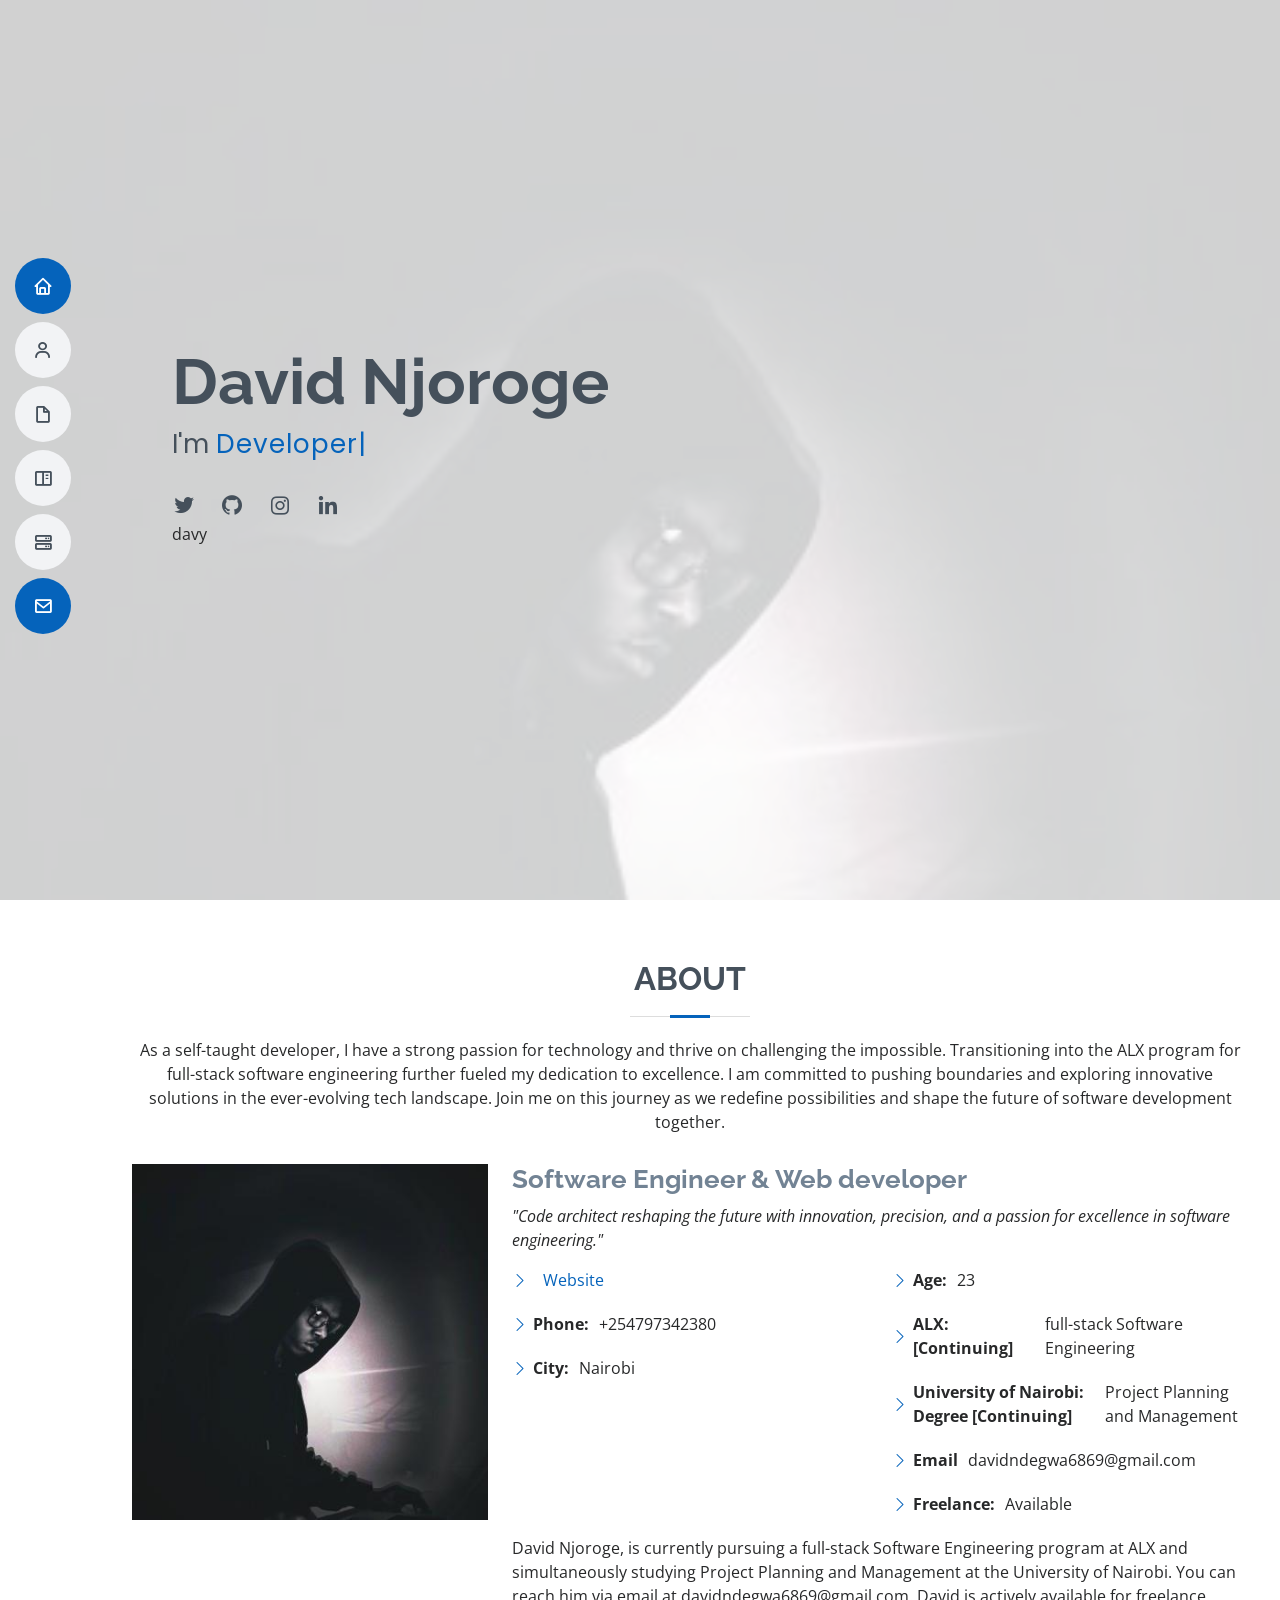
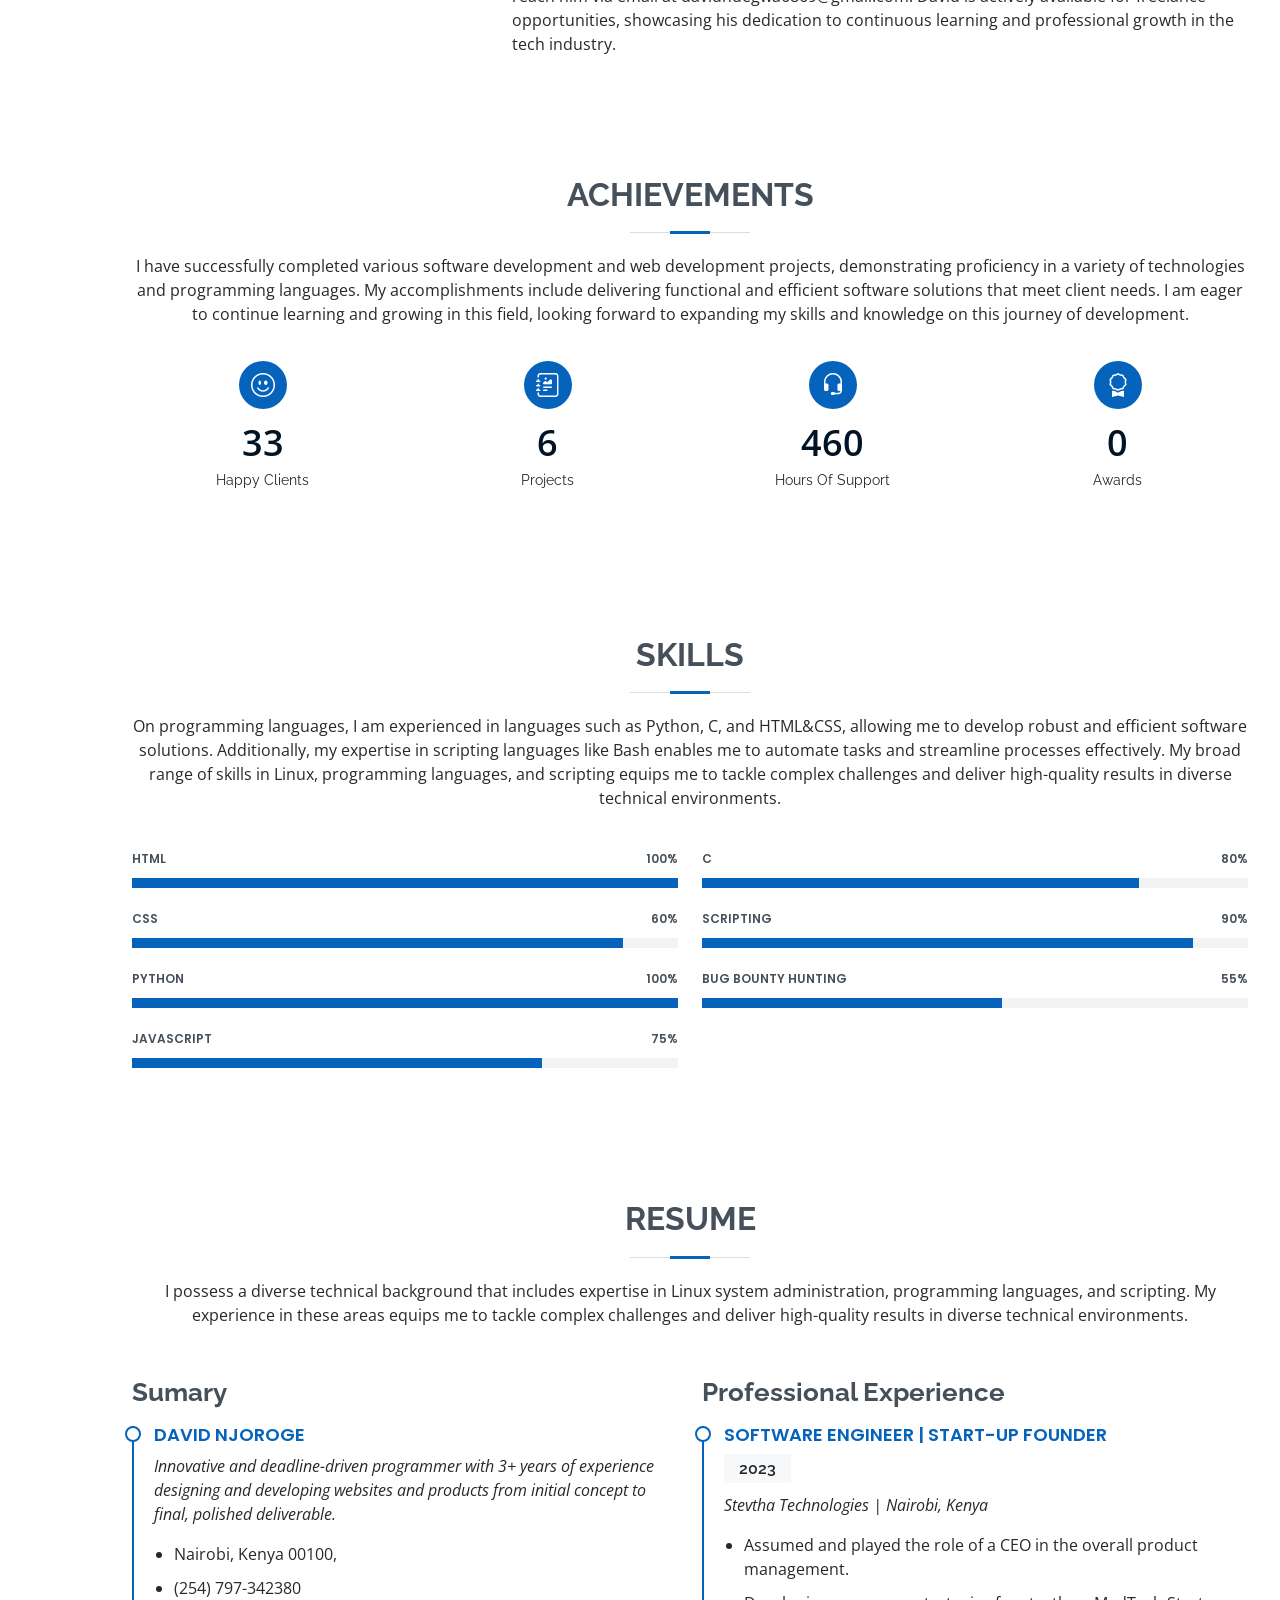
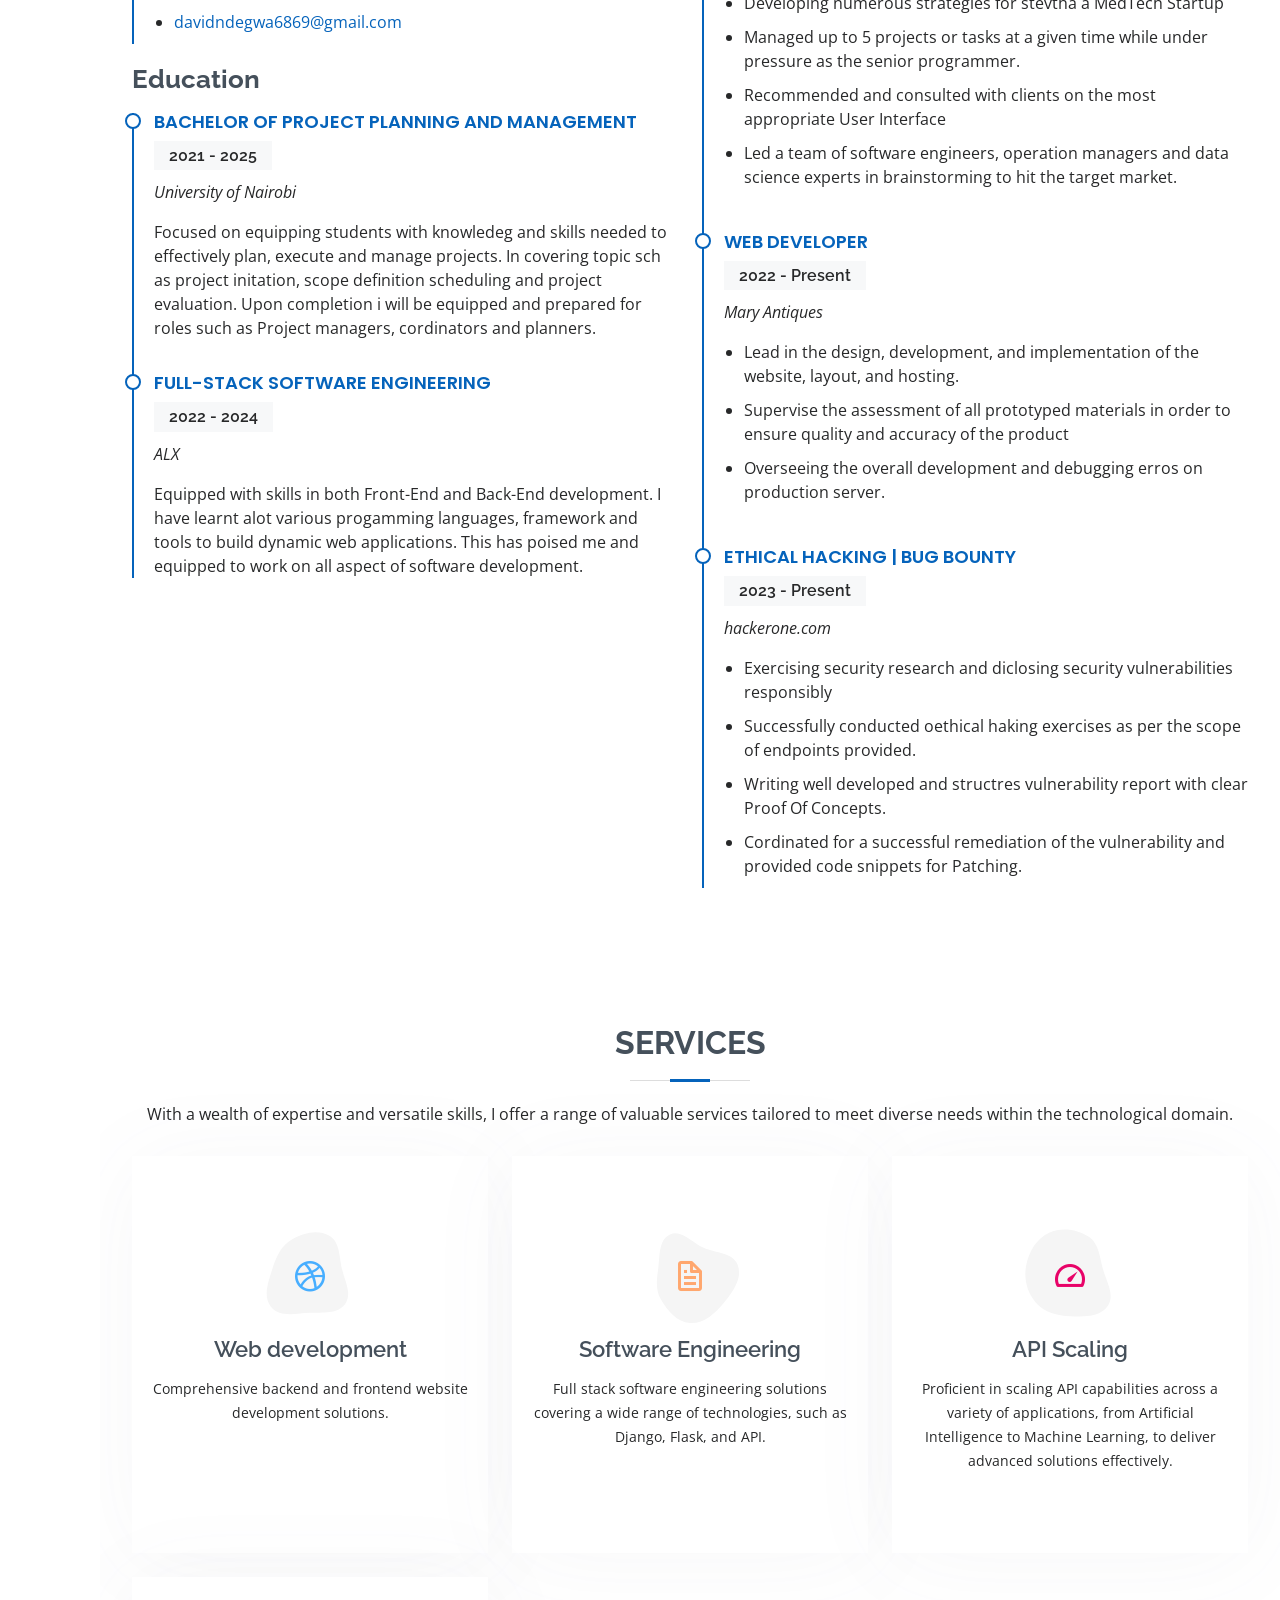
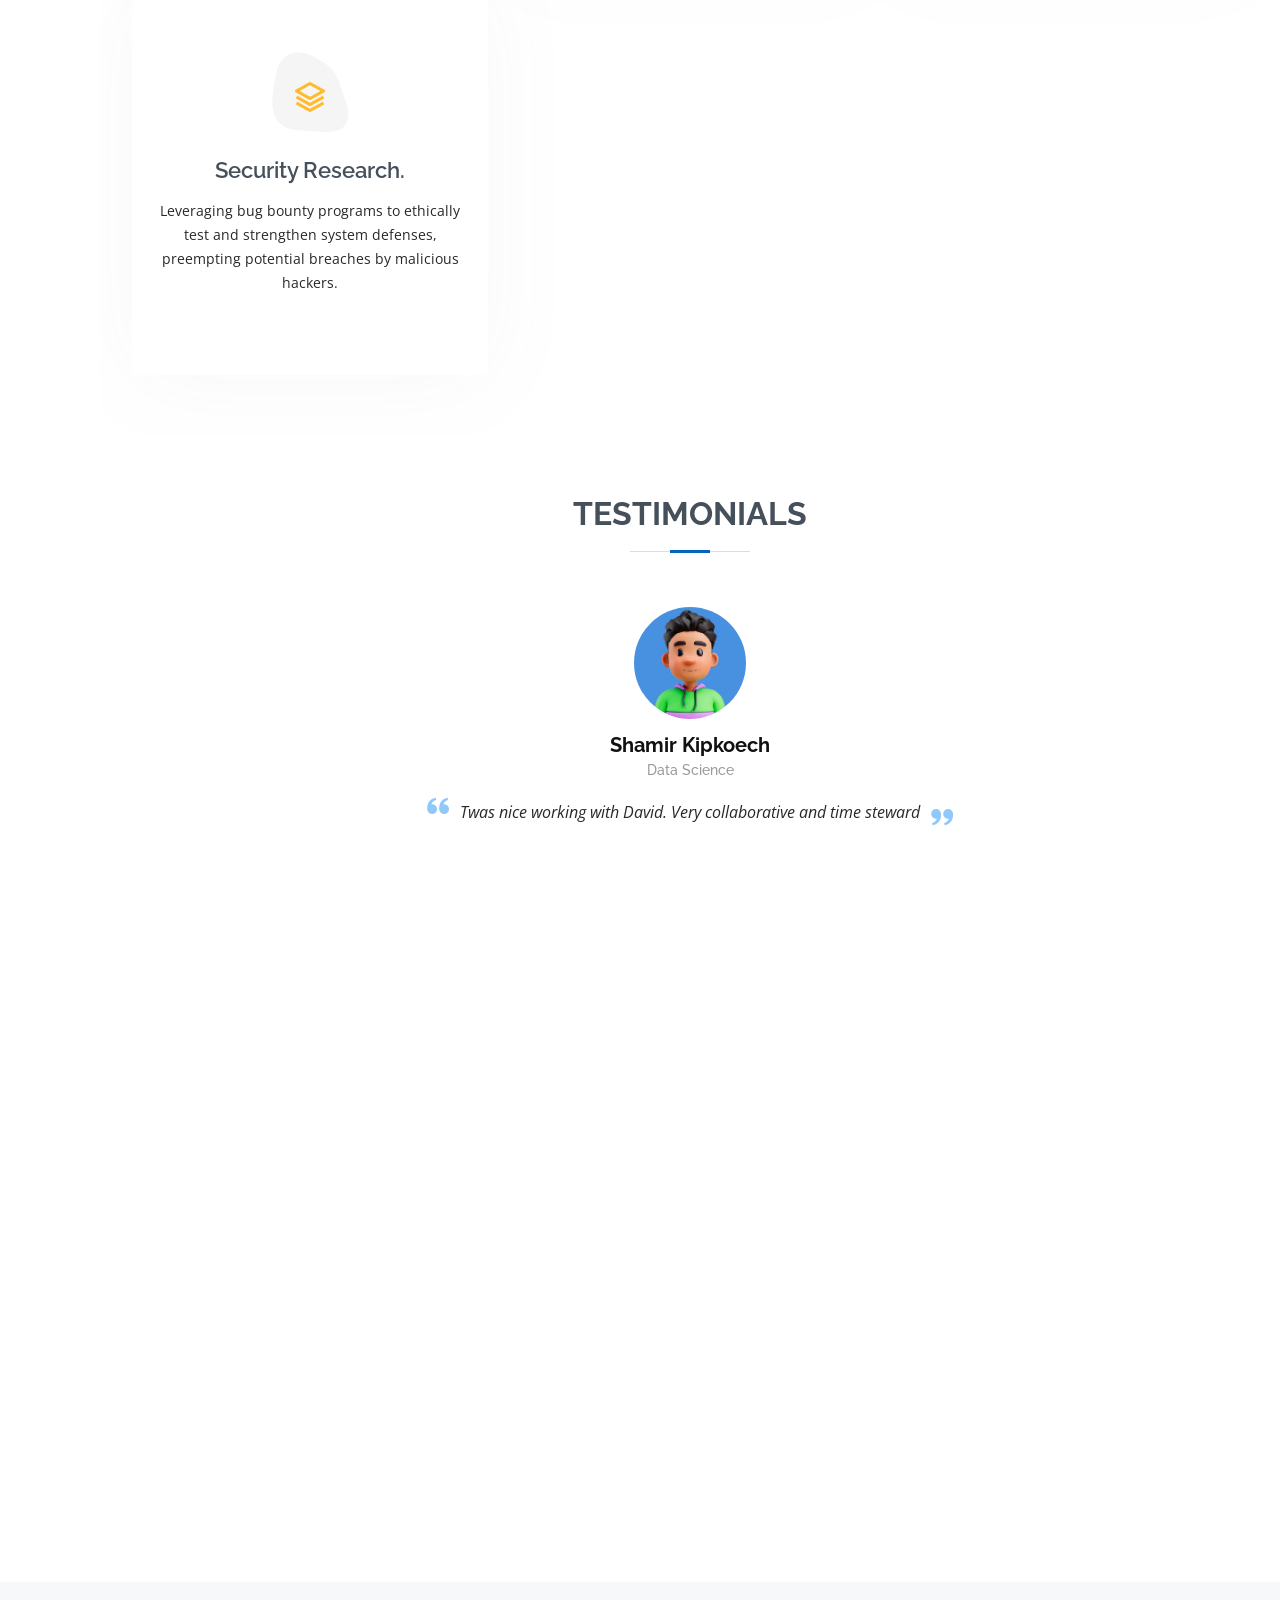
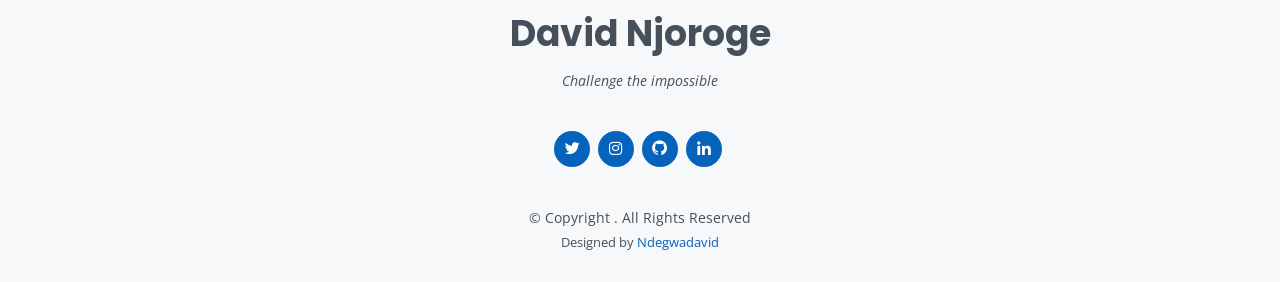
==== commit ac5fb96c: "Build: Additional file" ====
--- a/index.html
+++ b/index.html
@@ -10,7 +10,7 @@
   <meta content="" name="keywords">
 
   <!-- Favicons -->
-  <link href="assets/img/favicon.png" rel="icon">
+  <link href="assets/img/favicon1.jpg" rel="icon">
   <link href="assets/img/apple-touch-icon.png" rel="apple-touch-icon">
 
   <!-- Google Fonts -->
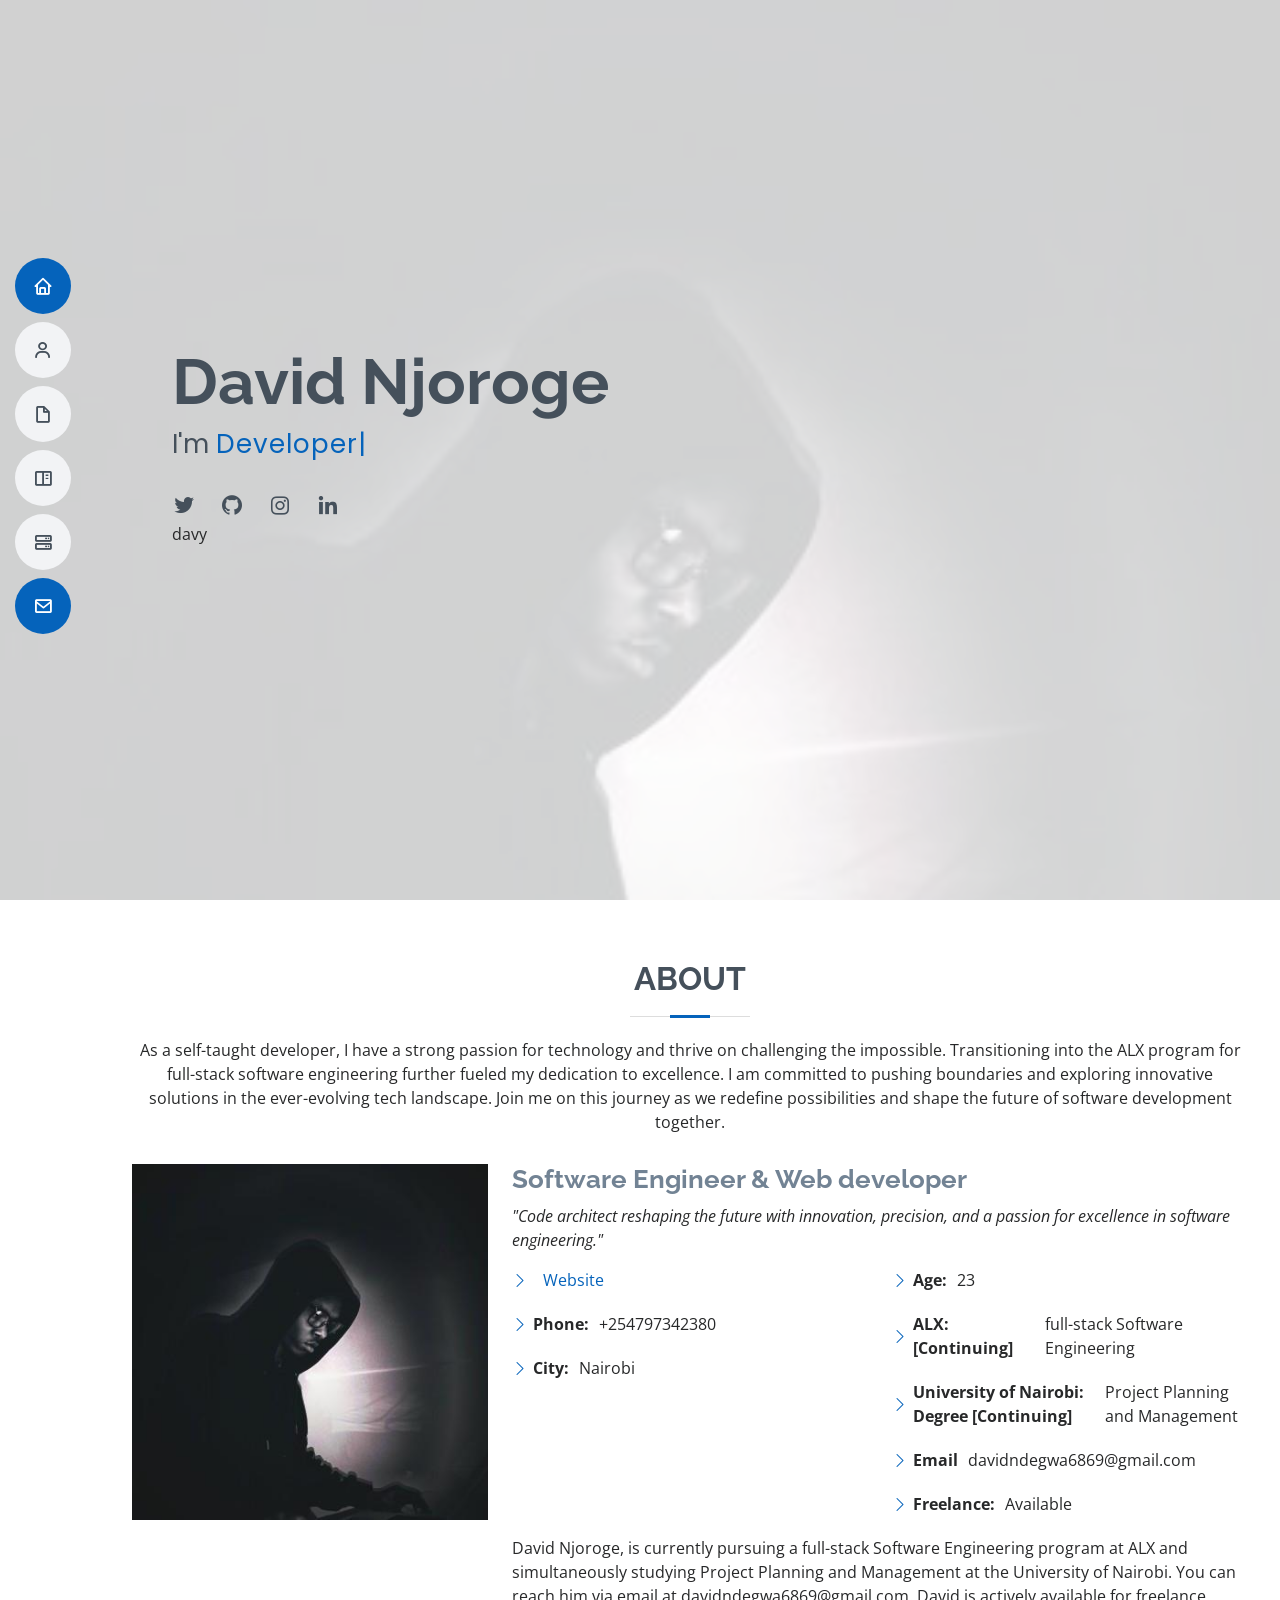
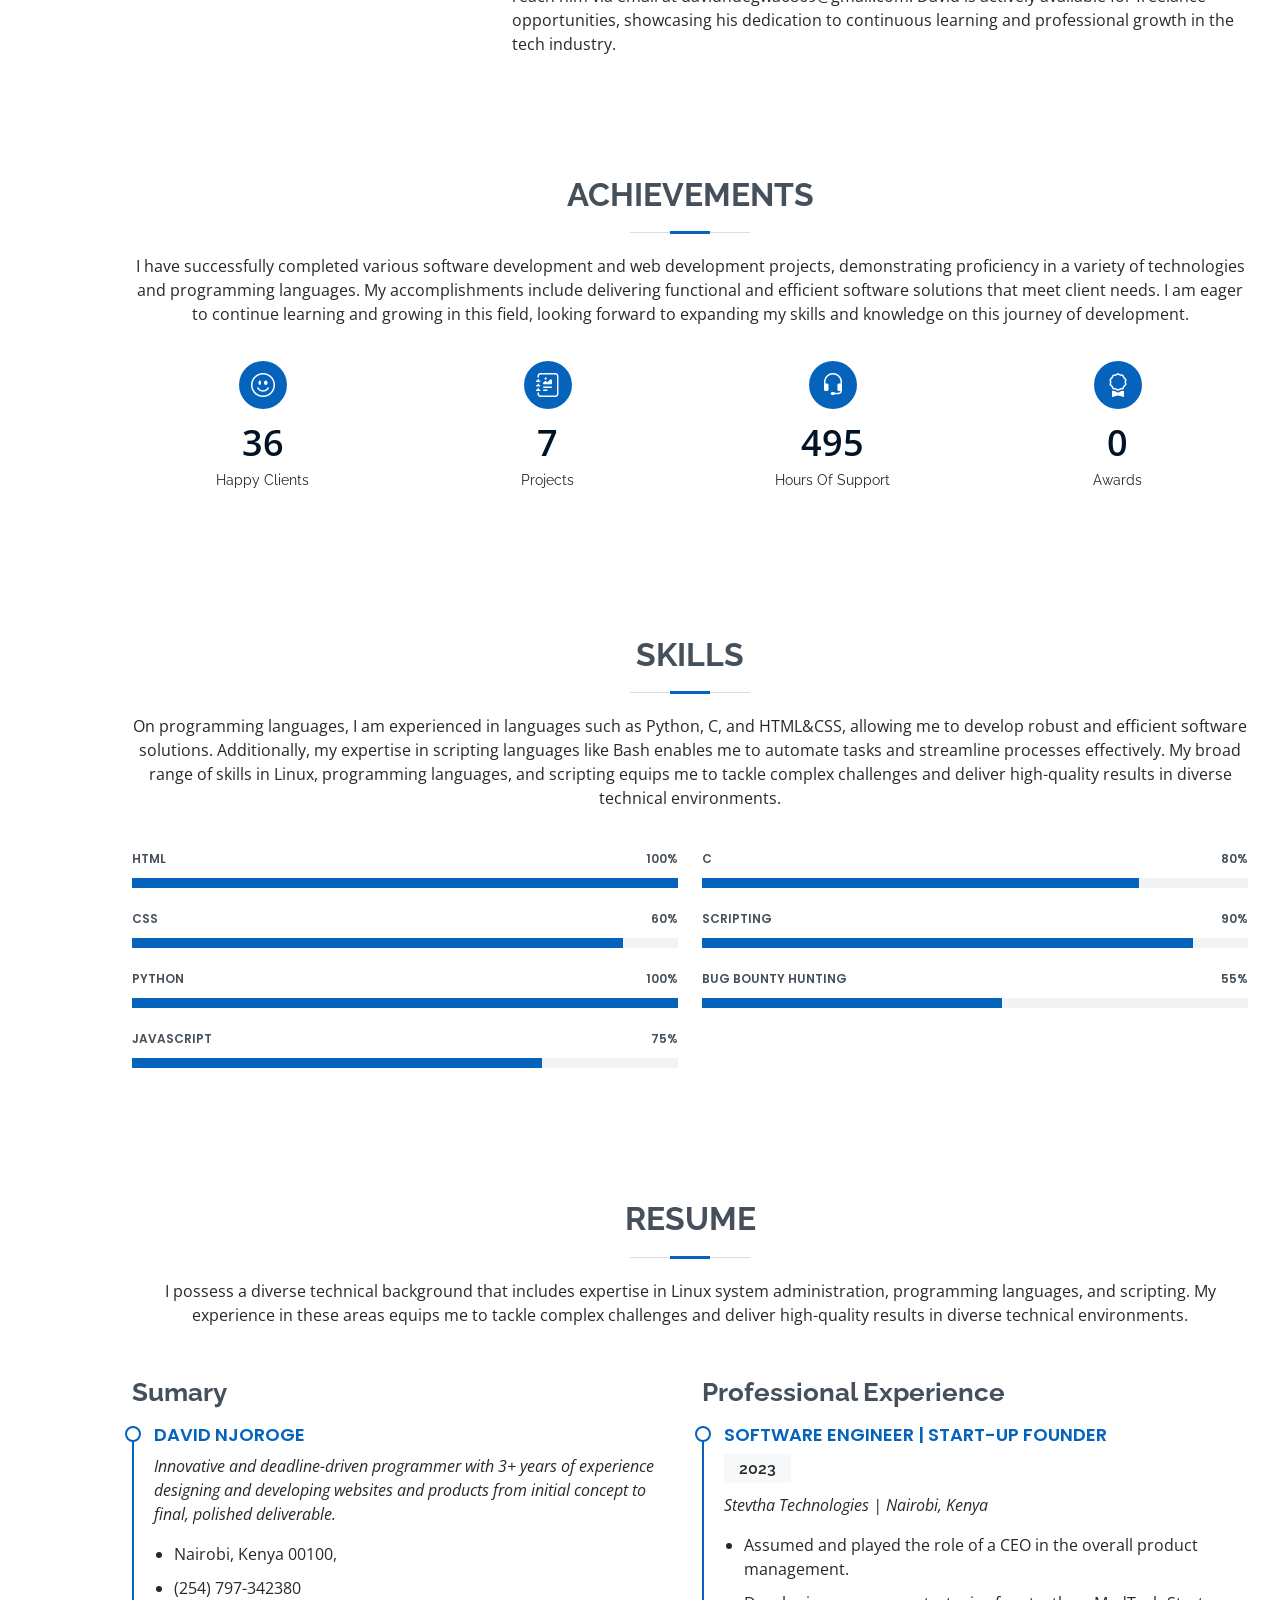
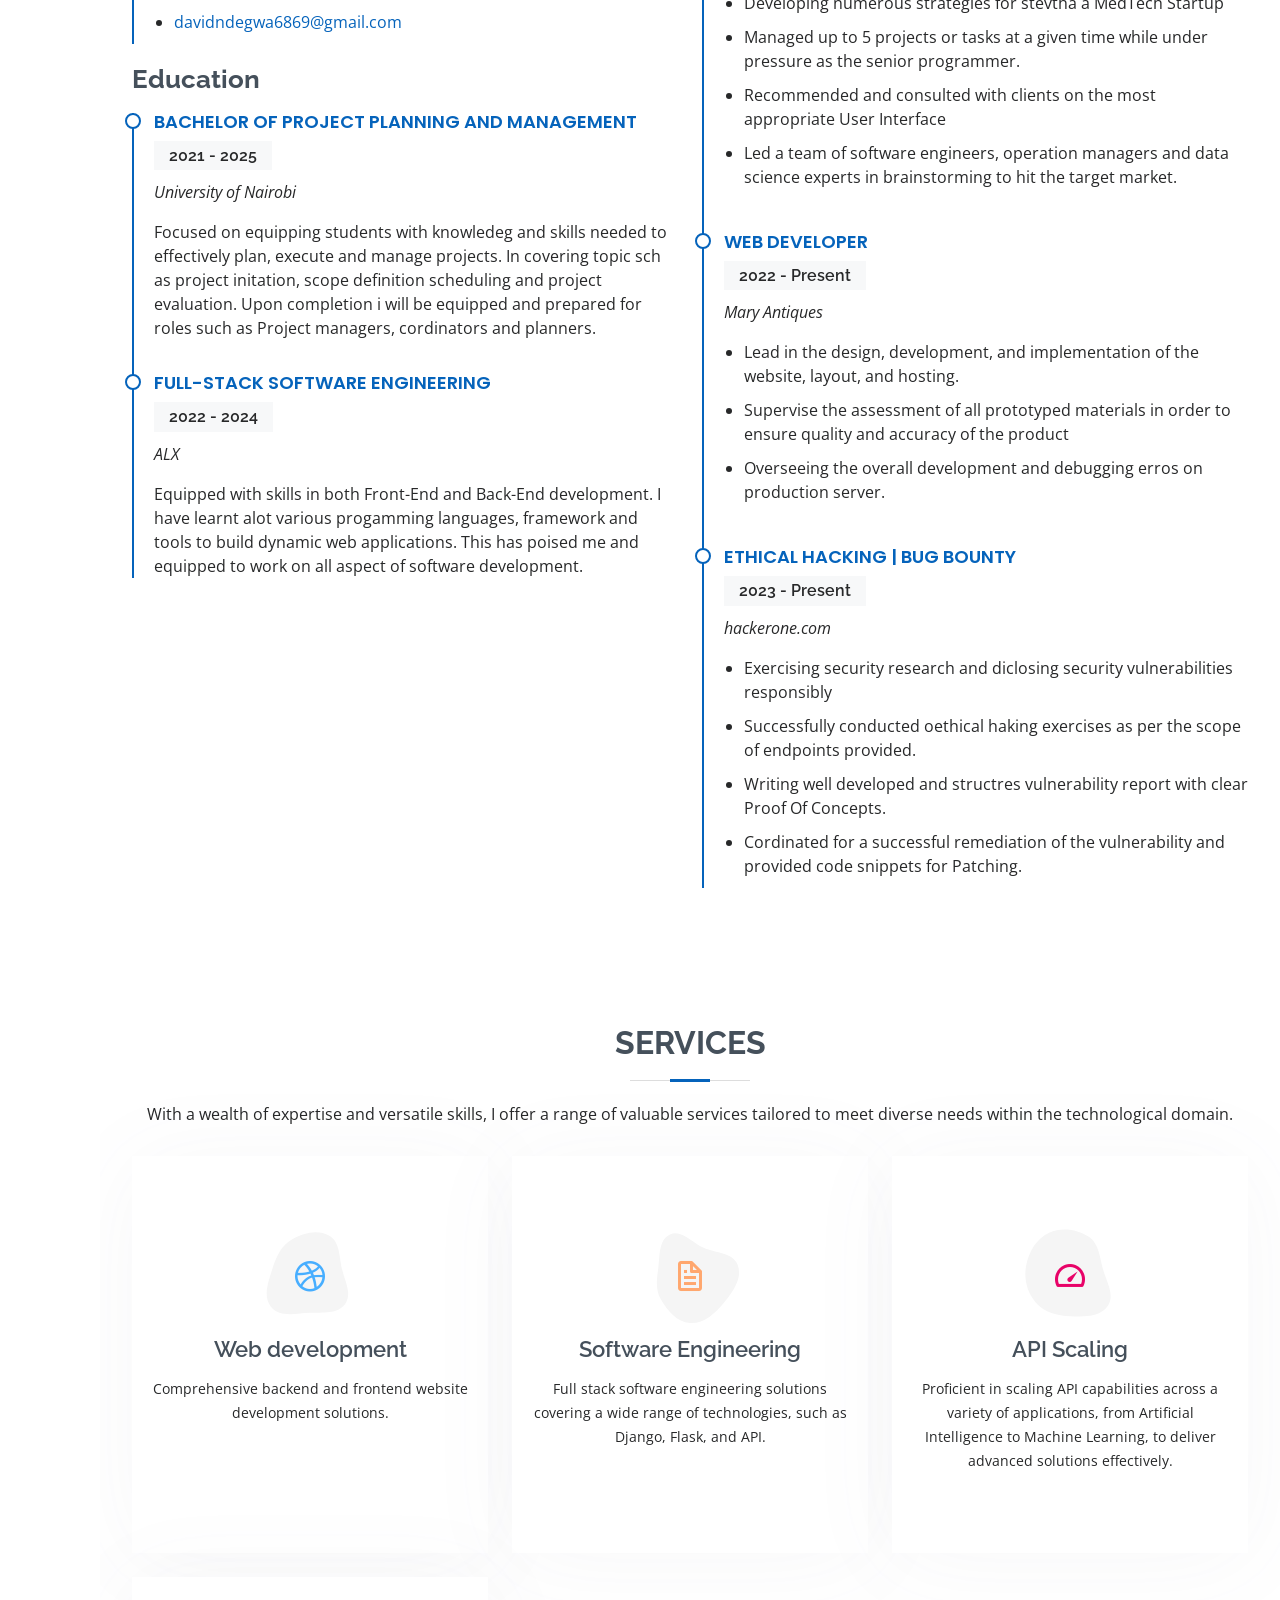
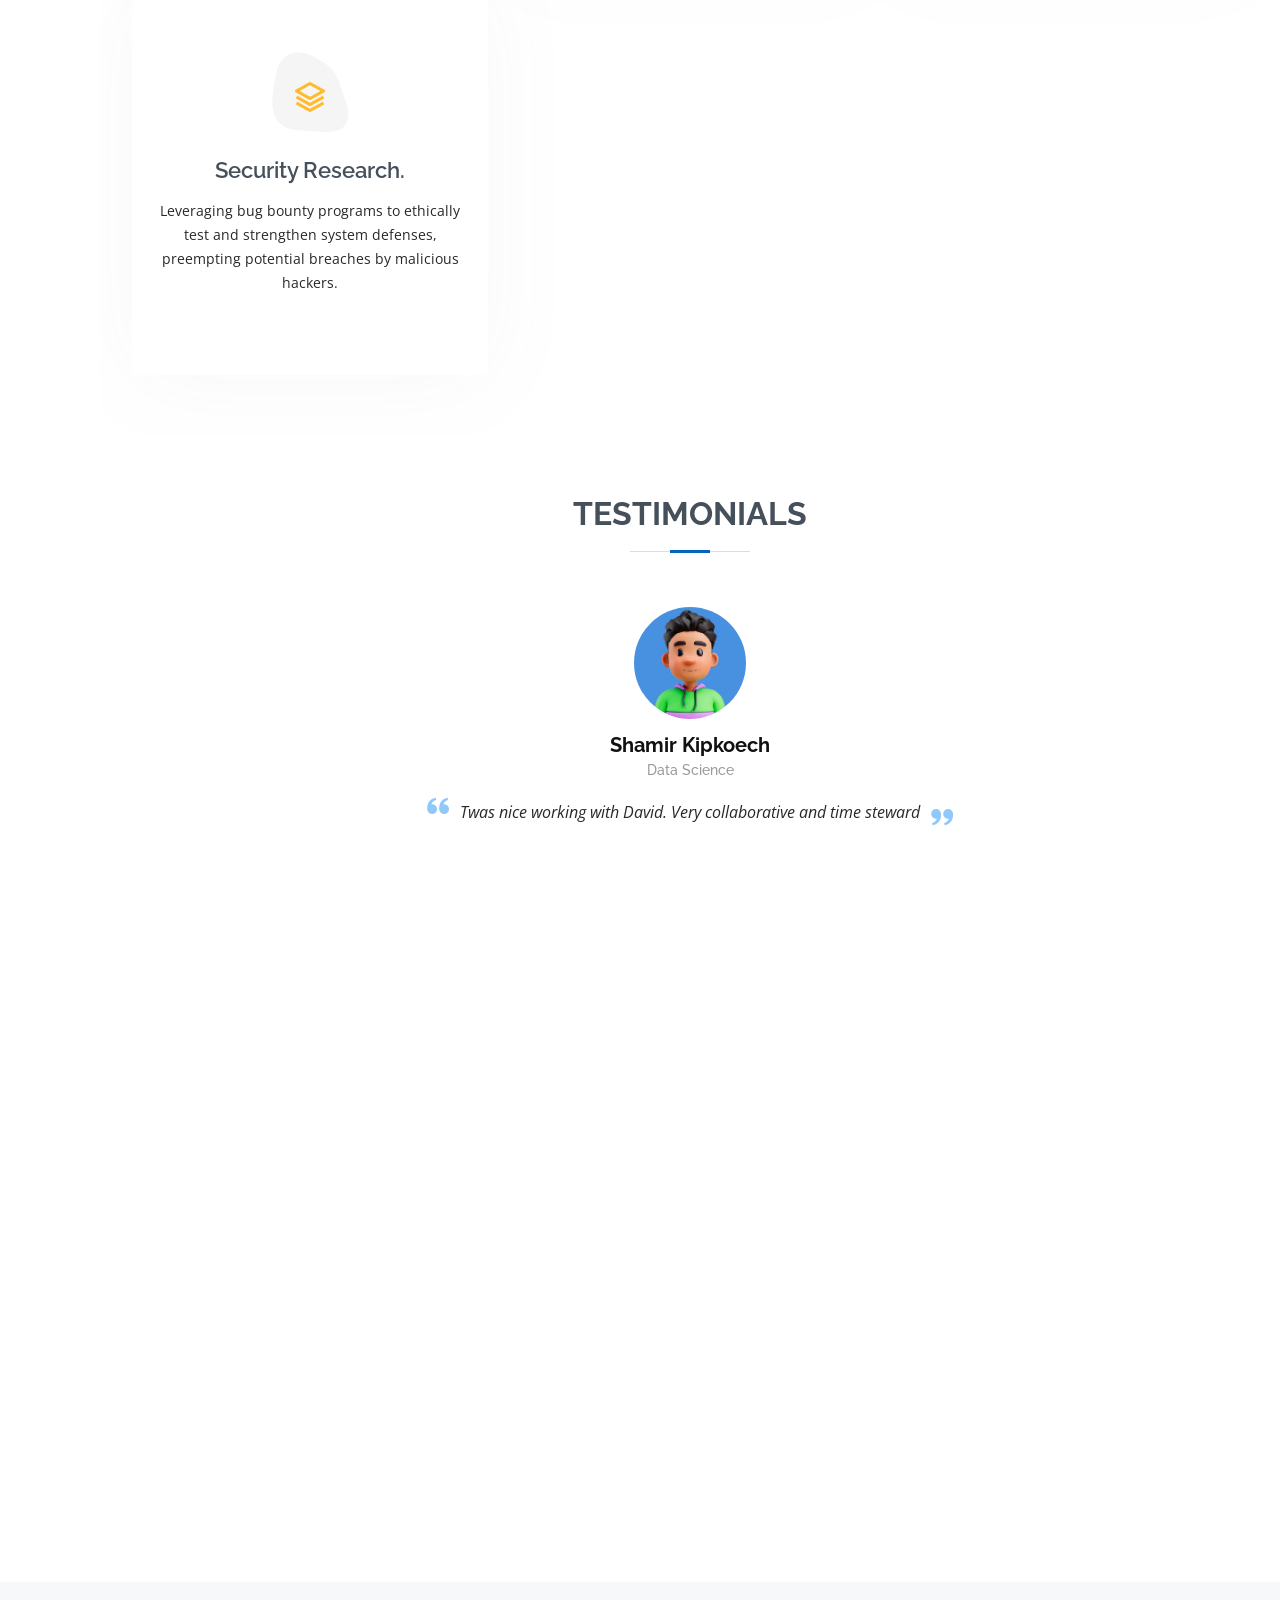
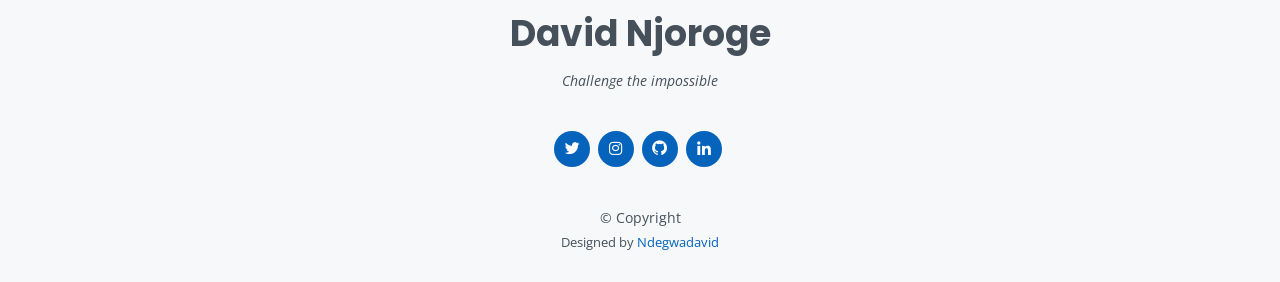
==== commit 09321a8b: "Modified: Index.html" ====
--- a/index.html
+++ b/index.html
@@ -704,42 +704,6 @@
               </p>
             </div>
           </div>
-          
-          <!--
-            <div class="swiper-slide">
-              <div class="testimonial-item">
-                <img src="assets/img/testimonials/testimonials-4.jpg" class="testimonial-img" alt="">
-                <h3>Matt Brandon</h3>
-                <h4>Freelancer</h4>
-                <p>
-                  <i class="bx bxs-quote-alt-left quote-icon-left"></i>
-                  Fugiat enim eram quae cillum dolore dolor amet nulla culpa multos export minim fugiat minim velit minim dolor enim duis veniam ipsum anim magna sunt elit fore quem dolore labore illum veniam.
-                  <i class="bx bxs-quote-alt-right quote-icon-right"></i>
-                </p>
-              </div>
-            </div>
-            <div class="swiper-slide">
-              <div class="testimonial-item">
-            <img src="assets/img/testimonials/testimonials-5.jpg" class="testimonial-img" alt="">
-            <h3>John Larson</h3>
-              <h4>Entrepreneur</h4>
-              <p>
-                <i class="bx bxs-quote-alt-left quote-icon-left"></i>
-                Quis quorum aliqua sint quem legam fore sunt eram irure aliqua veniam tempor noster veniam enim culpa labore duis sunt culpa nulla illum cillum fugiat legam esse veniam culpa fore nisi cillum quid.
-                <i class="bx bxs-quote-alt-right quote-icon-right"></i>
-              </p>
-            </div>
-          </div>
-        </div>
-        <div class="swiper-pagination"></div>
-      </div>
-      
-    </div>
-  </section>
-  
--->
-  
-
 <!-- ======= Contact Section ======= -->
 <section id="contact" class="contact">
       <div class="container" data-aos="fade-up">
@@ -773,10 +737,13 @@
             </div>
 
           </div>
+          <!--
+            
+          -->
 
           <div class="col-lg-8 mt-5 mt-lg-0">
 
-            <form action="forms/contact.php" method="post" role="form" class="php-email-form">
+            <form action="#" method="post" role="form" class="php-email-form">
               <div class="row">
                 <div class="col-md-6 form-group">
                   <input type="text" name="name" class="form-control" id="name" placeholder="Your Name" required>
@@ -820,13 +787,9 @@
         <a href="https://www.linkedin.com/in/david-njoroge-7a6a55226/" target="_blank" class="linkedin"><i class="bx bxl-linkedin"></i></a>
       </div>
       <div class="copyright">
-        &copy; Copyright <strong><span></span></strong>. All Rights Reserved
+        &copy; Copyright <strong><span></span></strong>
       </div>
       <div class="credits">
-        <!-- All the links in the footer should remain intact. -->
-        <!-- You can delete the links only if you purchased the pro version. -->
-        <!-- Licensing information: [license-url] -->
-        <!-- Purchase the pro version with working PHP/AJAX contact form: https://bootstrapmade.com/free-html-bootstrap-template-my-resume/ -->
         Designed by <a href="https://github.com/Ndegwadavid">Ndegwadavid</a>
       </div>
     </div>
@@ -844,7 +807,10 @@
   <script src="assets/vendor/swiper/swiper-bundle.min.js"></script>
   <script src="assets/vendor/typed.js/typed.umd.js"></script>
   <script src="assets/vendor/waypoints/noframework.waypoints.js"></script>
-  <script src="assets/vendor/php-email-form/validate.js"></script>
+  <!--
+
+    <script src="assets/vendor/php-email-form/validate.js"></script>
+  -->
 
   <!-- Template Main JS File -->
   <script src="assets/js/main.js"></script>
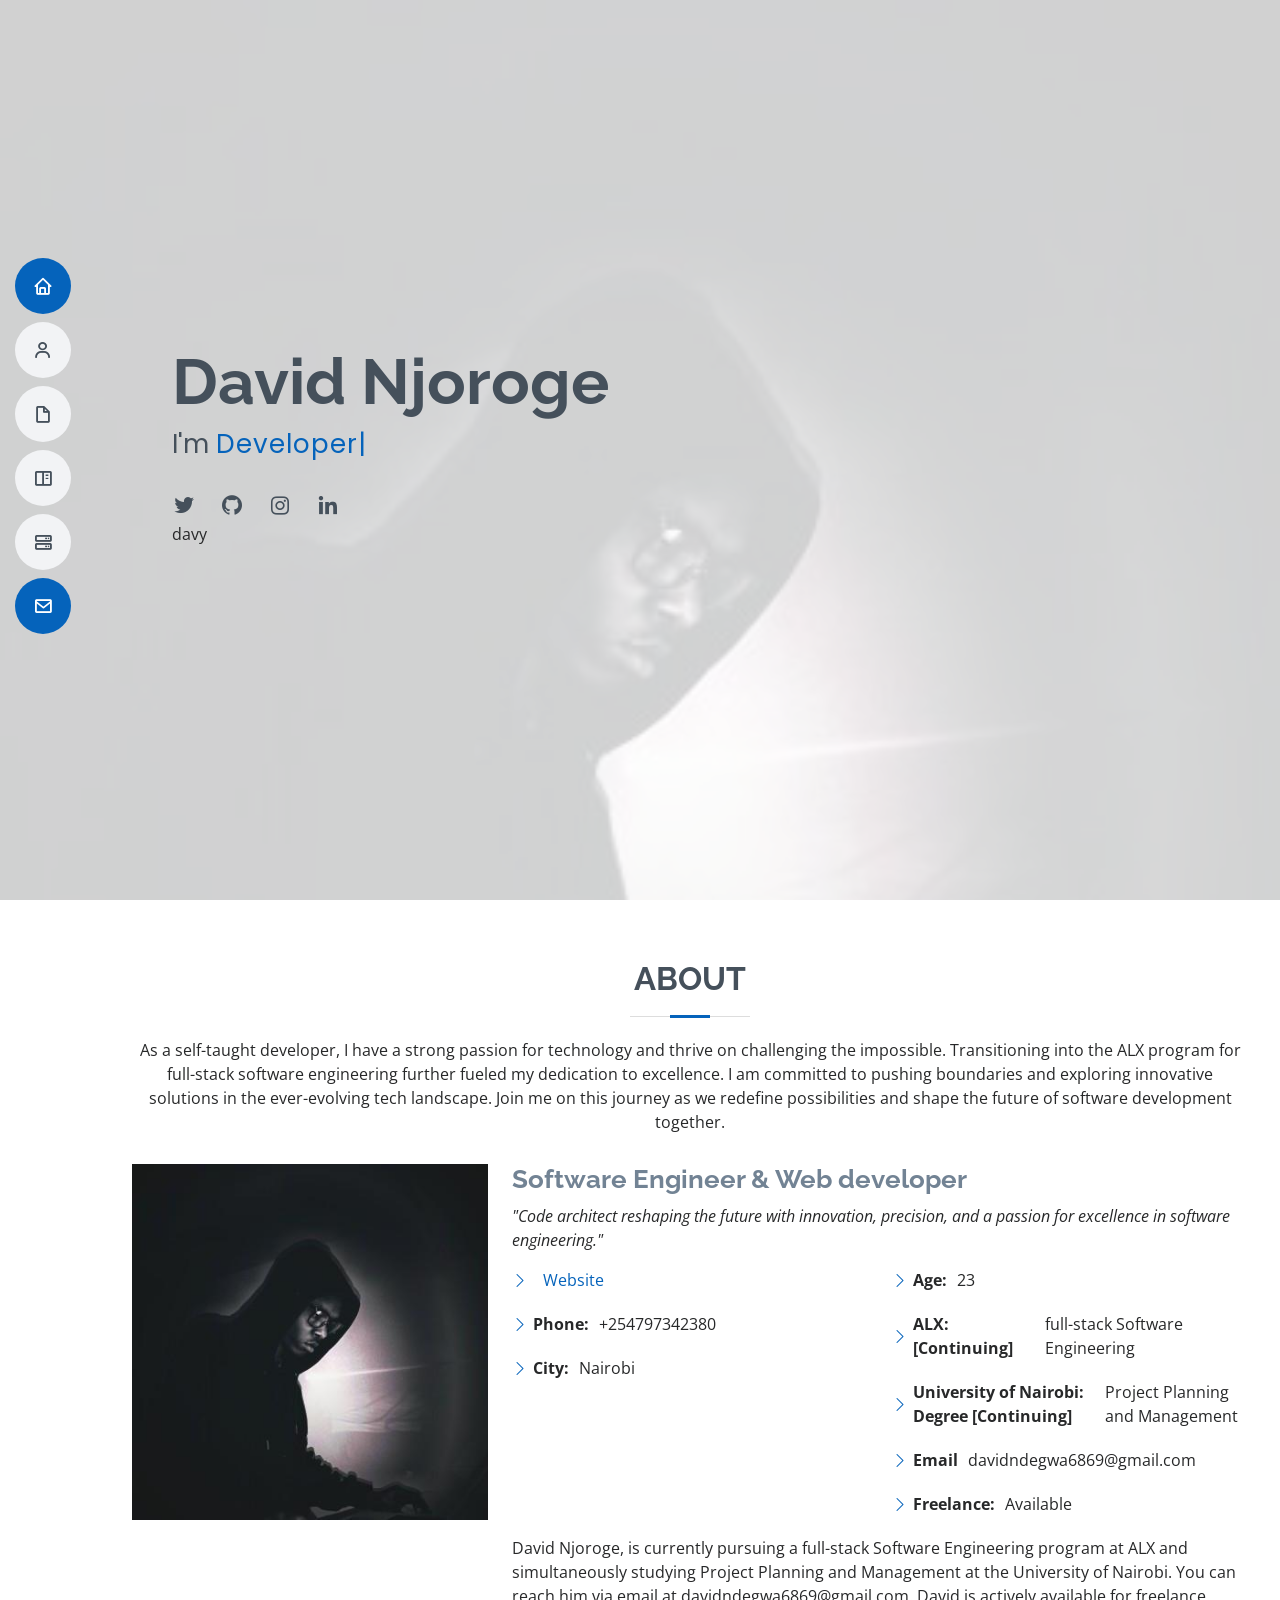
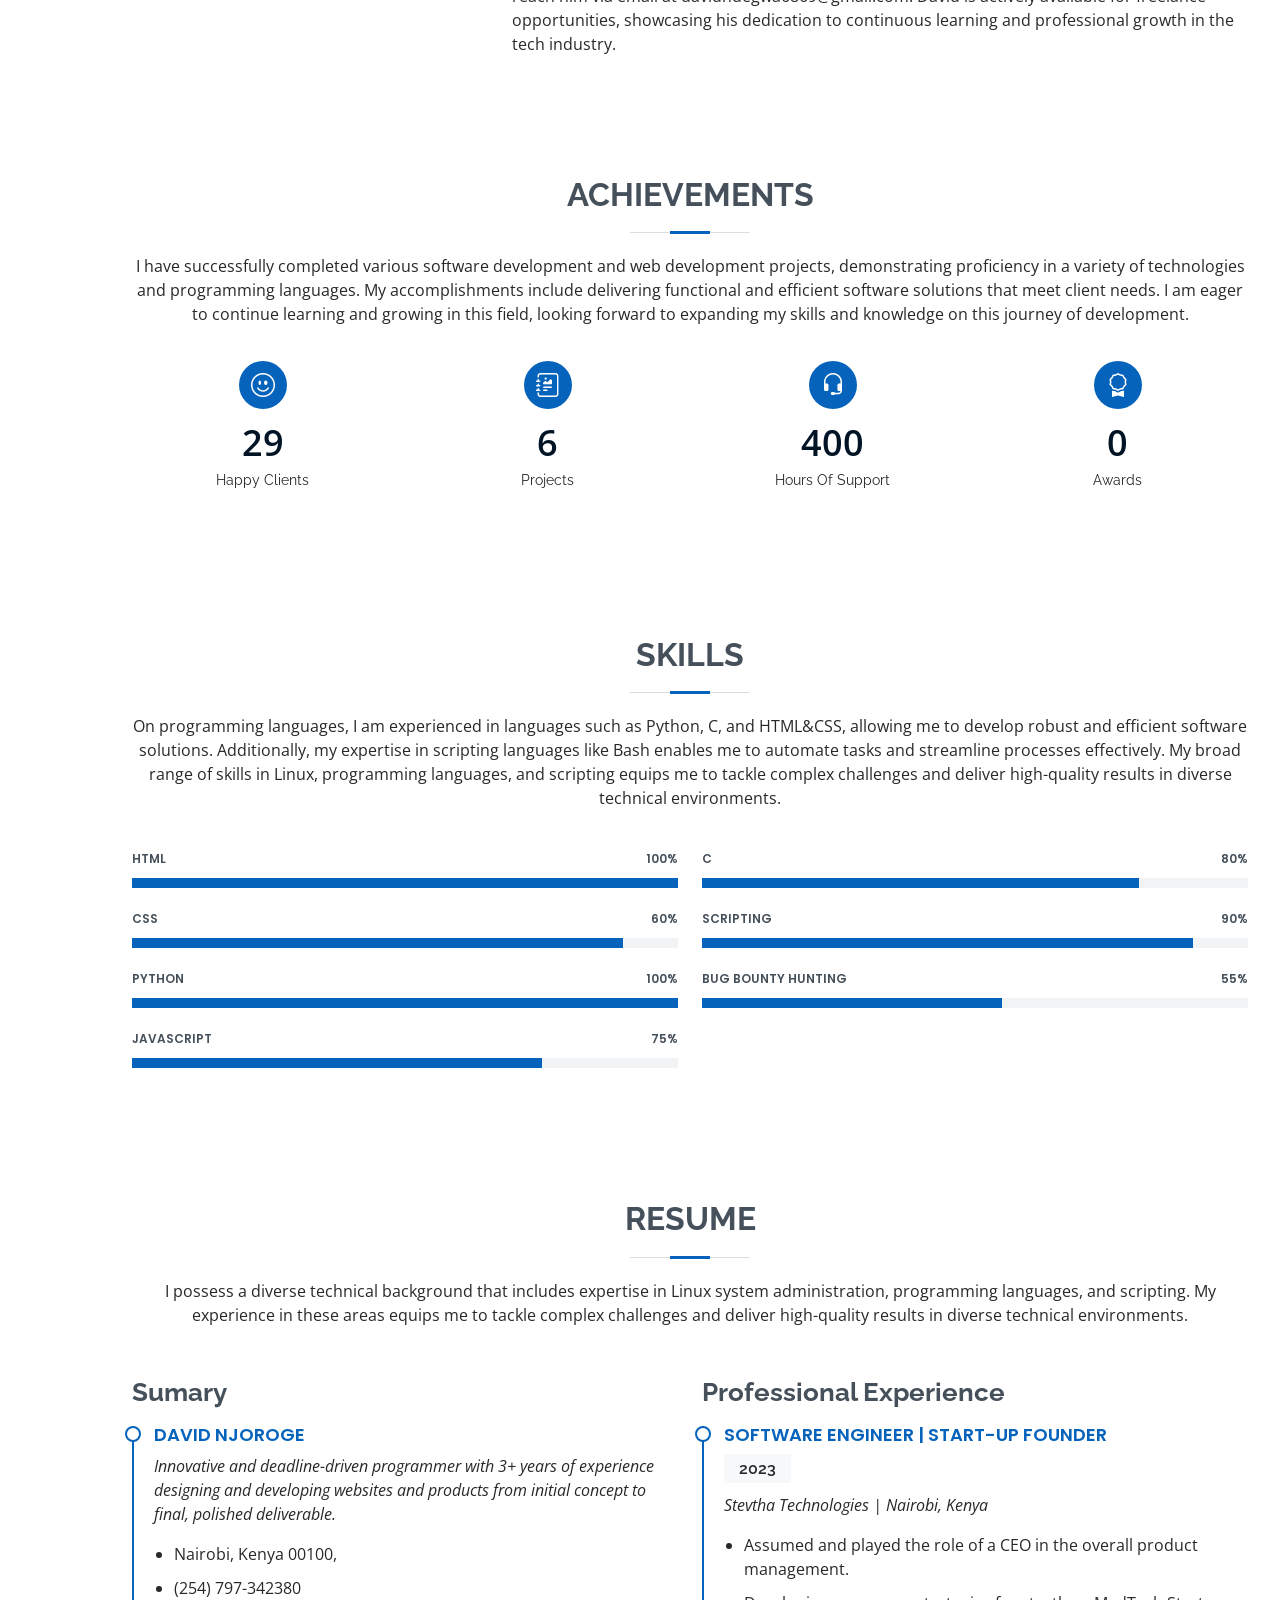
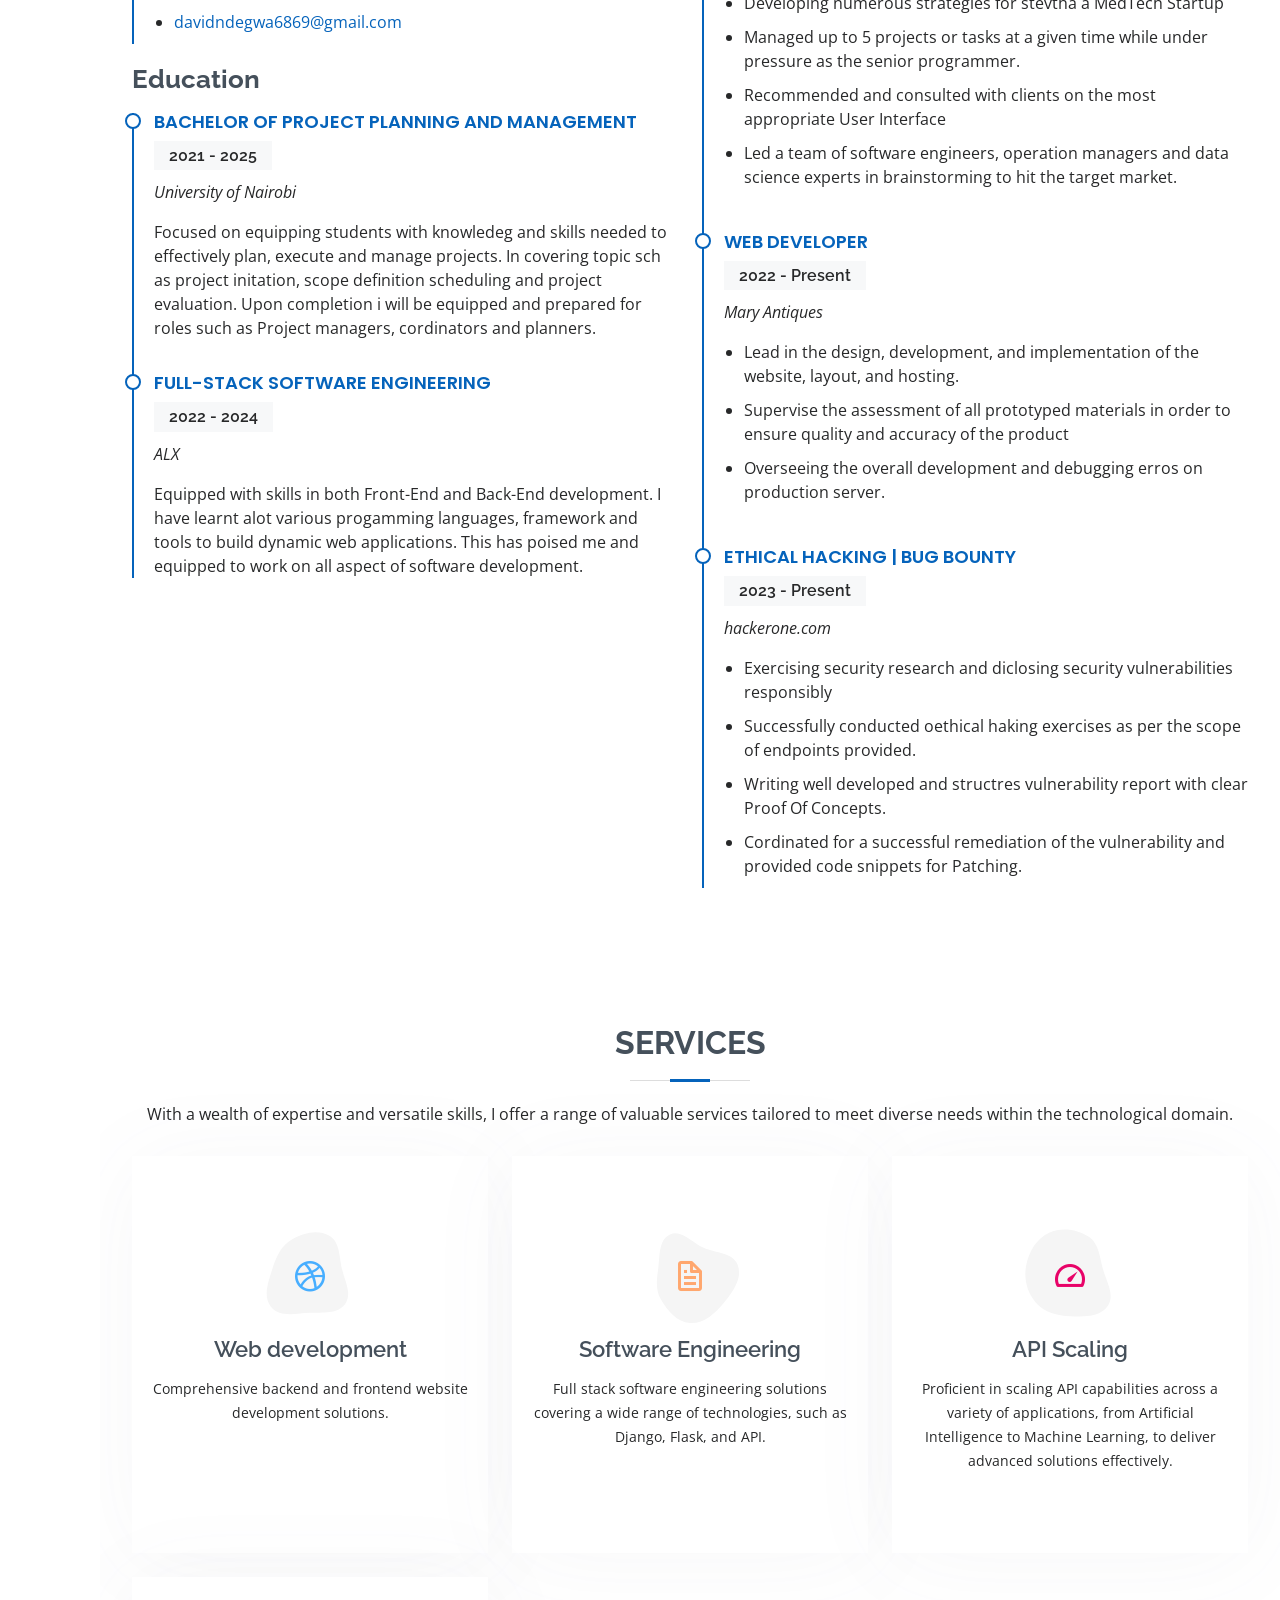
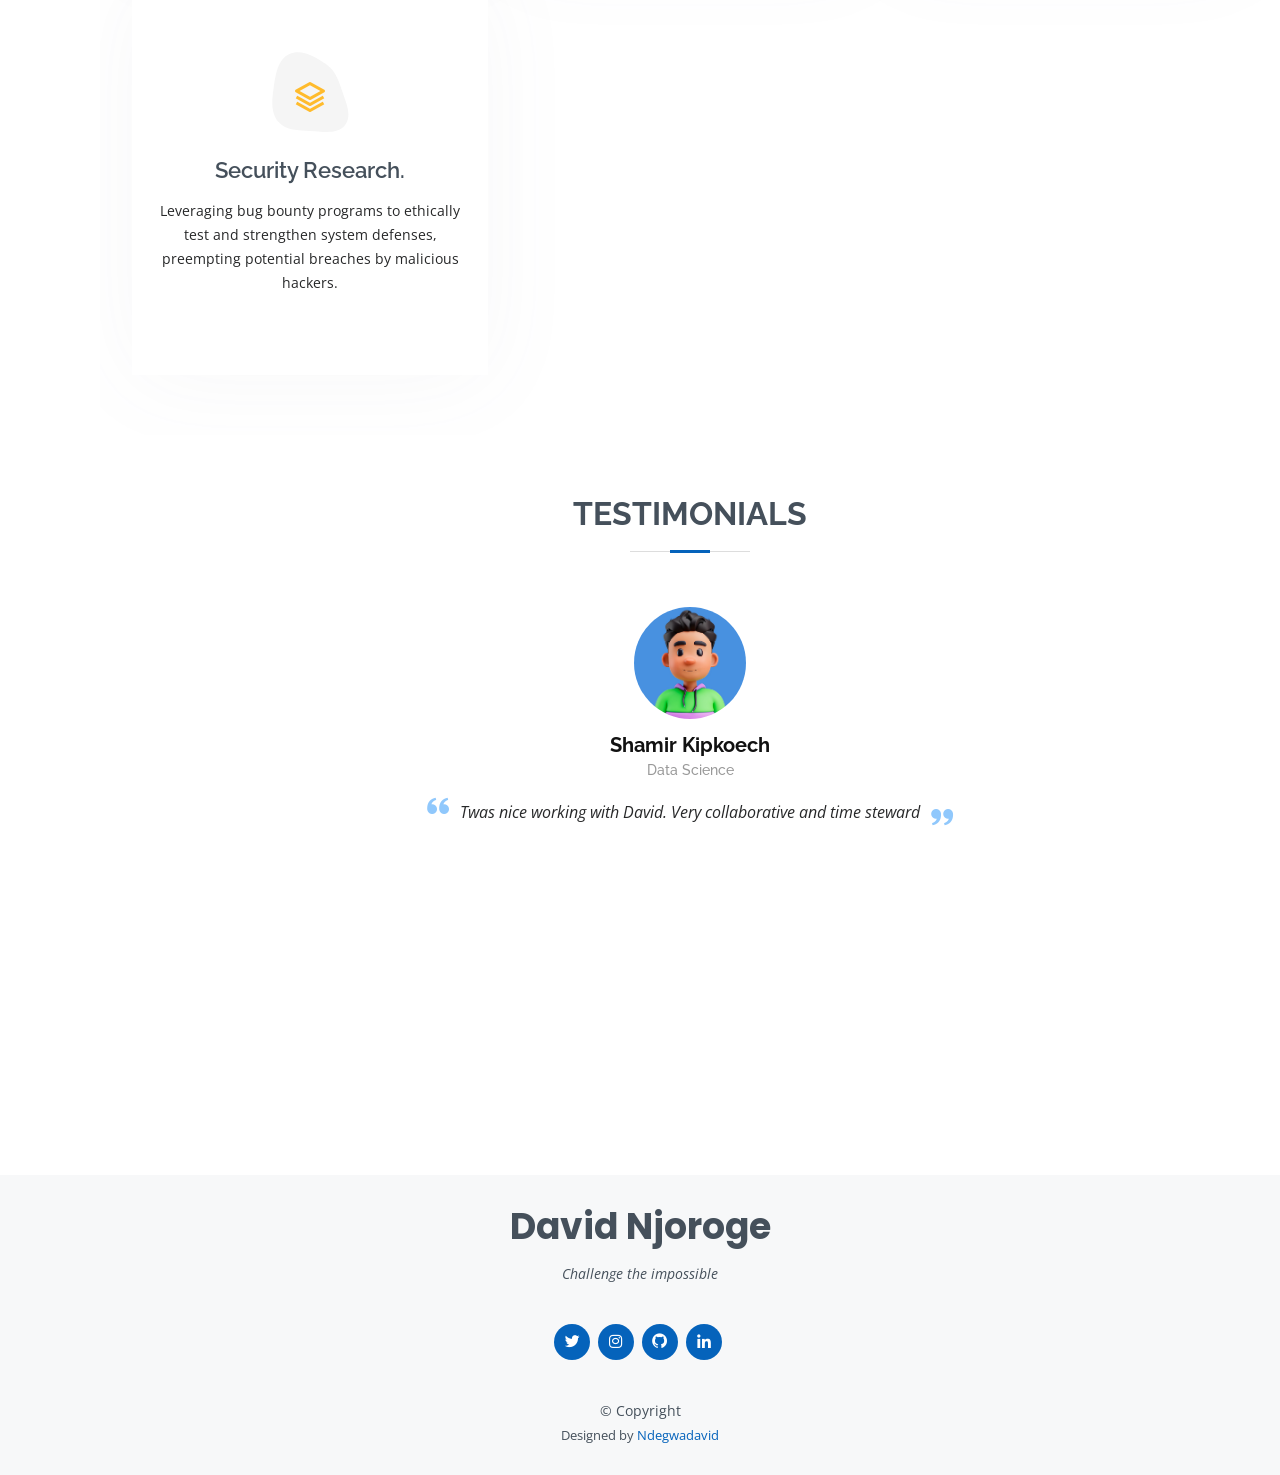
==== commit a5098a53: "build: Production" ====
--- a/index.html
+++ b/index.html
@@ -733,44 +733,11 @@
                 <h4>Call:</h4>
                 <p>+254797342380</p>
               </div>
-
-            </div>
-
-          </div>
-          <!--
-            
-          -->
-
-          <div class="col-lg-8 mt-5 mt-lg-0">
-
-            <form action="#" method="post" role="form" class="php-email-form">
-              <div class="row">
-                <div class="col-md-6 form-group">
-                  <input type="text" name="name" class="form-control" id="name" placeholder="Your Name" required>
-                </div>
-                <div class="col-md-6 form-group mt-3 mt-md-0">
-                  <input type="email" class="form-control" name="email" id="email" placeholder="Your Email" required>
-                </div>
-              </div>
-              <div class="form-group mt-3">
-                <input type="text" class="form-control" name="subject" id="subject" placeholder="Subject" required>
-              </div>
-              <div class="form-group mt-3">
-                <textarea class="form-control" name="message" rows="5" placeholder="Message" required></textarea>
-              </div>
-              <div class="my-3">
-                <div class="loading">Loading</div>
-                <div class="error-message"></div>
-                <div class="sent-message">Your message has been sent. Thank you!</div>
-              </div>
-              <div class="text-center"><button type="submit">Send Message</button></div>
-            </form>
-
-          </div>
-
-        </div>
-
-      </div>
+            </div>
+          </div>
+        </div>
+      </div>
+          
     </section><!-- End Contact Section -->
 
   </main><!-- End #main -->
